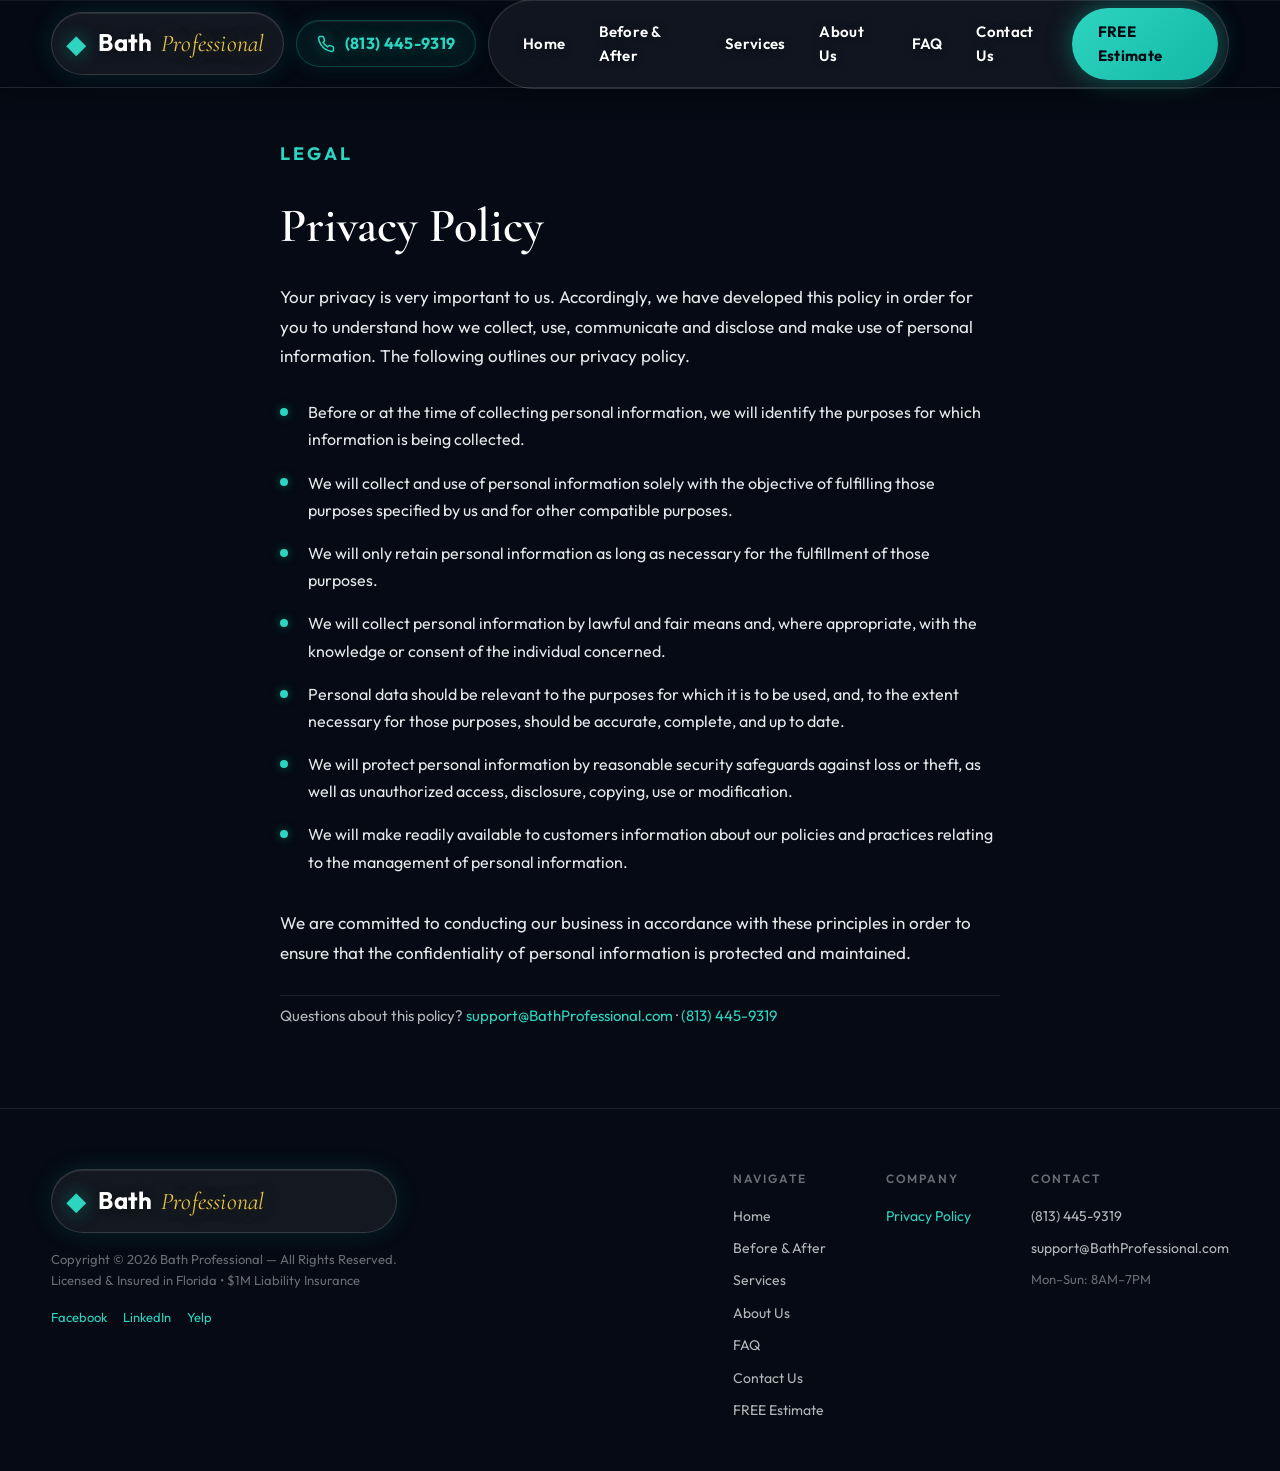
==== privacy-policy.html @ 2d491741 "Make header logo compact and mobile-friendly in top-left" ====
<!DOCTYPE html>
<html lang="en">
<head>
  <meta charset="UTF-8">
  <meta name="viewport" content="width=device-width, initial-scale=1.0, viewport-fit=cover">
  <meta name="description" content="Bath Professional privacy policy — how we collect, use, and protect your personal information for Tampa bathtub refinishing customers.">
  <meta name="robots" content="index, follow">
  <link rel="canonical" href="https://www.bathprofessional.com/privacy-policy.html">
  <title>Privacy Policy | Bath Professional — Tampa Bathtub Refinishing</title>
  <link rel="preconnect" href="https://fonts.googleapis.com">
  <link rel="preconnect" href="https://fonts.gstatic.com" crossorigin>
  <link href="https://fonts.googleapis.com/css2?family=Cormorant+Garamond:ital,wght@0,400;0,600;1,400&family=Outfit:wght@300;400;500;600;700;800&display=swap" rel="stylesheet">
  <link rel="stylesheet" href="css/styles.css">
</head>
<body>
  <!-- Mobile Menu Overlay -->
  <div class="mobile-menu" id="mobileMenu" aria-hidden="true">
    <div class="mobile-menu-bg"></div>
    <nav class="mobile-nav">
      <a href="index.html#hero" class="mobile-nav-link">Home</a>
      <a href="index.html#transformations" class="mobile-nav-link">Before &amp; After</a>
      <a href="index.html#services" class="mobile-nav-link">Services</a>
      <a href="index.html#about" class="mobile-nav-link">About Us</a>
      <a href="index.html#faq" class="mobile-nav-link">FAQ</a>
      <a href="index.html#contact" class="mobile-nav-link">Contact Us</a>
      <a href="index.html#contact" class="mobile-nav-link mobile-nav-cta">FREE Estimate</a>
    </nav>
  </div>

  <!-- Header -->
  <header class="header scrolled" id="header">
    <div class="header-inner">
      <a href="index.html" class="logo">
        <span class="logo-icon">◆</span>
        <span class="logo-text"><span class="logo-name">Bath</span><em>Professional</em></span>
      </a>
      <a href="tel:+18134459319" class="header-phone" aria-label="Call Bath Professional at (813) 445-9319">
        <svg width="18" height="18" viewBox="0 0 24 24" fill="none" stroke="currentColor" stroke-width="2" aria-hidden="true"><path d="M22 16.92v3a2 2 0 01-2.18 2 19.79 19.79 0 01-8.63-3.07 19.5 19.5 0 01-6-6 19.79 19.79 0 01-3.07-8.67A2 2 0 014.11 2h3a2 2 0 012 1.72c.127.96.361 1.903.7 2.81a2 2 0 01-.45 2.11L8.09 9.91a16 16 0 006 6l1.27-1.27a2 2 0 012.11-.45c.907.339 1.85.573 2.81.7A2 2 0 0122 16.92z"/></svg>
        <span>(813) 445-9319</span>
      </a>
      <nav class="nav-desktop">
        <a href="index.html#hero">Home</a>
        <a href="index.html#transformations">Before &amp; After</a>
        <a href="index.html#services">Services</a>
        <a href="index.html#about">About Us</a>
        <a href="index.html#faq">FAQ</a>
        <a href="index.html#contact">Contact Us</a>
        <a href="index.html#contact" class="nav-cta">FREE Estimate</a>
      </nav>
      <button class="menu-toggle" id="menuToggle" aria-label="Open menu">
        <span></span><span></span><span></span>
      </button>
    </div>
  </header>

  <main class="legal-page">
    <div class="container legal-content">
      <span class="section-tag">Legal</span>
      <h1 class="legal-title">Privacy Policy</h1>
      <p class="legal-intro">Your privacy is very important to us. Accordingly, we have developed this policy in order for you to understand how we collect, use, communicate and disclose and make use of personal information. The following outlines our privacy policy.</p>
      <ul class="legal-list">
        <li>Before or at the time of collecting personal information, we will identify the purposes for which information is being collected.</li>
        <li>We will collect and use of personal information solely with the objective of fulfilling those purposes specified by us and for other compatible purposes.</li>
        <li>We will only retain personal information as long as necessary for the fulfillment of those purposes.</li>
        <li>We will collect personal information by lawful and fair means and, where appropriate, with the knowledge or consent of the individual concerned.</li>
        <li>Personal data should be relevant to the purposes for which it is to be used, and, to the extent necessary for those purposes, should be accurate, complete, and up to date.</li>
        <li>We will protect personal information by reasonable security safeguards against loss or theft, as well as unauthorized access, disclosure, copying, use or modification.</li>
        <li>We will make readily available to customers information about our policies and practices relating to the management of personal information.</li>
      </ul>
      <p class="legal-outro">We are committed to conducting our business in accordance with these principles in order to ensure that the confidentiality of personal information is protected and maintained.</p>
      <p class="legal-contact">Questions about this policy? <a href="mailto:support@BathProfessional.com">support@BathProfessional.com</a> · <a href="tel:+18134459319">(813) 445-9319</a></p>
    </div>
  </main>

  <footer class="footer">
    <div class="container footer-inner">
      <div class="footer-brand">
        <a href="index.html" class="logo">
          <span class="logo-icon">◆</span>
          <span class="logo-text"><span class="logo-name">Bath</span><em>Professional</em></span>
        </a>
        <p>Copyright © 2026 Bath Professional — All Rights Reserved.<br>Licensed &amp; Insured in Florida • $1M Liability Insurance</p>
        <div class="footer-social">
          <a href="https://www.facebook.com/bathprofessional" target="_blank" rel="noopener">Facebook</a>
          <a href="https://www.linkedin.com/company/bath-professional" target="_blank" rel="noopener">LinkedIn</a>
          <a href="https://www.yelp.com/biz/bath-professional-orlando" target="_blank" rel="noopener">Yelp</a>
        </div>
      </div>
      <div class="footer-links">
        <div class="footer-col">
          <h4>Navigate</h4>
          <a href="index.html#hero">Home</a>
          <a href="index.html#transformations">Before &amp; After</a>
          <a href="index.html#services">Services</a>
          <a href="index.html#about">About Us</a>
          <a href="index.html#faq">FAQ</a>
          <a href="index.html#contact">Contact Us</a>
          <a href="index.html#contact">FREE Estimate</a>
        </div>
        <div class="footer-col">
          <h4>Company</h4>
          <a href="privacy-policy.html" aria-current="page">Privacy Policy</a>
        </div>
        <div class="footer-col">
          <h4>Contact</h4>
          <a href="tel:+18134459319">(813) 445-9319</a>
          <a href="mailto:support@BathProfessional.com">support@BathProfessional.com</a>
          <span class="footer-hours">Mon–Sun: 8AM–7PM</span>
        </div>
      </div>
    </div>
  </footer>

  <script>
    (function () {
      const menuToggle = document.getElementById('menuToggle');
      const mobileMenu = document.getElementById('mobileMenu');
      const header = document.getElementById('header');

      menuToggle?.addEventListener('click', () => {
        const open = mobileMenu.classList.toggle('open');
        menuToggle.classList.toggle('active', open);
        document.body.classList.toggle('menu-open', open);
        mobileMenu.setAttribute('aria-hidden', String(!open));
      });

      document.querySelectorAll('.mobile-nav-link').forEach((link) => {
        link.addEventListener('click', () => {
          mobileMenu.classList.remove('open');
          menuToggle.classList.remove('active');
          document.body.classList.remove('menu-open');
        });
      });

      window.addEventListener('scroll', () => {
        header.classList.toggle('scrolled', window.scrollY > 80);
      }, { passive: true });
    })();
  </script>
  <!-- Start of LiveChat (www.livechat.com) code -->
  <script>
    window.__lc = window.__lc || {};
    window.__lc.license = 19828424;
    window.__lc.integration_name = "manual_onboarding";
    window.__lc.product_name = "livechat";
    ;(function(n,t,c){function i(n){return e._h?e._h.apply(null,n):e._q.push(n)}var e={_q:[],_h:null,_v:"2.0",on:function(){i(["on",c.call(arguments)])},once:function(){i(["once",c.call(arguments)])},off:function(){i(["off",c.call(arguments)])},get:function(){if(!e._h)throw new Error("[LiveChatWidget] You can't use getters before load.");return i(["get",c.call(arguments)])},call:function(){i(["call",c.call(arguments)])},init:function(){var n=t.createElement("script");n.async=!0,n.type="text/javascript",n.src="https://cdn.livechatinc.com/tracking.js",t.head.appendChild(n)}};!n.__lc.asyncInit&&e.init(),n.LiveChatWidget=n.LiveChatWidget||e}(window,document,[].slice))
  </script>
  <noscript><a href="https://www.livechat.com/chat-with/19828424/" rel="nofollow">Chat with us</a>, powered by <a href="https://www.livechat.com/?welcome" rel="noopener nofollow" target="_blank">LiveChat</a></noscript>
  <!-- End of LiveChat code -->
</body>
</html>
---- css/styles.css ----
/* ============================================
   BATH PROFESSIONAL — Premium Design System
   ============================================ */

:root {
  --navy-950: #050a14;
  --navy-900: #0a1628;
  --navy-800: #0f1f35;
  --navy-700: #152a45;
  --navy-600: #1e3a5f;
  --white: #ffffff;
  --white-90: rgba(255, 255, 255, 0.9);
  --white-70: rgba(255, 255, 255, 0.7);
  --white-40: rgba(255, 255, 255, 0.4);
  --white-10: rgba(255, 255, 255, 0.1);
  --teal: #14b8a6;
  --teal-bright: #2dd4bf;
  --teal-glow: rgba(20, 184, 166, 0.5);
  --gold: #c9a227;
  --gold-light: #e8c547;
  --gold-glow: rgba(201, 162, 39, 0.4);
  --copper: #b87333;
  --serif: 'Cormorant Garamond', Georgia, serif;
  --sans: 'Outfit', system-ui, sans-serif;
  --ease-out-expo: cubic-bezier(0.16, 1, 0.3, 1);
  --header-h: 88px;
}

*, *::before, *::after { box-sizing: border-box; margin: 0; padding: 0; }

html {
  scroll-behavior: smooth;
  -webkit-font-smoothing: antialiased;
  overflow-x: hidden;
}

html.lenis, html.lenis body { height: auto; }
.lenis.lenis-smooth { scroll-behavior: auto !important; }
.lenis.lenis-smooth [data-lenis-prevent] { overscroll-behavior: contain; }
.lenis.lenis-stopped { overflow: hidden; }

body {
  font-family: var(--sans);
  background: var(--navy-950);
  color: var(--white);
  line-height: 1.6;
  overflow-x: hidden;
  -webkit-text-size-adjust: 100%;
  overflow-x: hidden;
  cursor: default;
}

body.menu-open { overflow: hidden; }

img, video { max-width: 100%; display: block; }
a { color: inherit; text-decoration: none; }
button { font-family: inherit; cursor: default; border: none; background: none; }
select { font-family: inherit; cursor: default; }

.container {
  width: min(1280px, 92vw);
  margin: 0 auto;
}

.section {
  position: relative;
  min-height: 100vh;
  padding: 120px 0 80px;
}

.section-header {
  text-align: center;
  margin-bottom: 64px;
}

.section-tag {
  display: inline-block;
  font-size: clamp(0.9375rem, 1.6vw, 1.125rem);
  font-weight: 700;
  letter-spacing: 0.18em;
  text-transform: uppercase;
  color: var(--teal-bright);
  margin-bottom: 18px;
}

.section-title {
  font-family: var(--serif);
  font-size: clamp(2.25rem, 5vw, 3.75rem);
  font-weight: 600;
  line-height: 1.15;
  margin-bottom: 16px;
}

.section-desc {
  font-size: 1.125rem;
  color: var(--white-70);
  max-width: 560px;
  margin: 0 auto;
}

.text-gradient {
  background: linear-gradient(135deg, var(--teal-bright), var(--gold-light));
  -webkit-background-clip: text;
  -webkit-text-fill-color: transparent;
  background-clip: text;
}

.text-teal { color: var(--teal-bright); }
.text-gold { color: var(--gold-light); }

.rank-one {
  font-family: var(--sans);
  font-weight: 700;
  font-variant-numeric: lining-nums tabular-nums;
  font-feature-settings: "lnum" 1, "tnum" 1;
  color: var(--teal-bright);
  letter-spacing: -0.04em;
}

.rank-digit {
  display: inline-block;
  font-size: 1.08em;
  line-height: 0.9;
}

/* Custom Cursor */
.cursor {
  position: fixed;
  top: 0; left: 0;
  pointer-events: none;
  z-index: 9998;
}

@keyframes tubBob {
  0%, 100% { transform: translate(-50%, -50%) rotate(-6deg) translateY(0); }
  50% { transform: translate(-50%, -50%) rotate(-6deg) translateY(-4px); }
}

.cursor-tub {
  position: absolute;
  transform: translate(-50%, -50%) rotate(-6deg);
  transition: transform 0.35s var(--ease-out-expo), filter 0.35s;
  filter: drop-shadow(0 2px 10px rgba(20, 184, 166, 0.45));
  animation: tubBob 2.5s ease-in-out infinite;
  line-height: 1;
}

.cursor-emoji {
  display: block;
  font-size: 2rem;
  user-select: none;
  pointer-events: none;
}

.cursor-tub-glow {
  position: absolute;
  inset: -10px;
  border-radius: 50%;
  background: radial-gradient(circle, var(--teal-glow) 0%, transparent 70%);
  opacity: 0;
  transition: opacity 0.35s;
  z-index: -1;
}

.cursor.hover .cursor-tub {
  transform: translate(-50%, -50%) rotate(0deg) scale(1.35);
  filter: drop-shadow(0 0 18px var(--teal-glow)) drop-shadow(0 0 10px var(--gold-glow));
  animation: none;
}

.cursor.hover .cursor-emoji {
  filter: saturate(1.3) brightness(1.1);
}

.cursor.hover .cursor-tub-glow {
  opacity: 1;
}

@media (max-width: 768px) {
  body, button, select { cursor: auto; }
  .cursor { display: none; }
}

/* Header */
.header {
  position: fixed;
  top: 0; left: 0; right: 0;
  z-index: 1000;
  height: var(--header-h);
  background: rgba(5, 10, 20, 0.72);
  backdrop-filter: blur(16px);
  -webkit-backdrop-filter: blur(16px);
  border-bottom: 1px solid rgba(255, 255, 255, 0.12);
  box-shadow:
    0 4px 24px rgba(0, 0, 0, 0.35),
    inset 0 1px 0 rgba(255, 255, 255, 0.06);
  transition: background 0.4s, backdrop-filter 0.4s, box-shadow 0.4s, border-color 0.4s;
}

.header.scrolled {
  background: rgba(5, 10, 20, 0.94);
  backdrop-filter: blur(24px);
  -webkit-backdrop-filter: blur(24px);
  border-bottom-color: rgba(20, 184, 166, 0.25);
  box-shadow:
    0 8px 40px rgba(0, 0, 0, 0.45),
    0 0 0 1px rgba(20, 184, 166, 0.08),
    inset 0 1px 0 rgba(255, 255, 255, 0.08);
}

.header-inner {
  display: flex;
  align-items: center;
  justify-content: space-between;
  gap: 12px;
  height: 100%;
  width: min(1280px, 92vw);
  margin: 0 auto;
}

.logo {
  display: flex;
  align-items: center;
  gap: 12px;
  padding: 10px 18px 10px 14px;
  font-weight: 700;
  font-size: 1.5rem;
  letter-spacing: 0.01em;
  color: var(--white);
  background: rgba(255, 255, 255, 0.06);
  border: 1px solid rgba(255, 255, 255, 0.14);
  border-radius: 100px;
  box-shadow:
    0 0 24px rgba(20, 184, 166, 0.15),
    inset 0 1px 0 rgba(255, 255, 255, 0.1);
  text-shadow: 0 1px 12px rgba(0, 0, 0, 0.4);
  transition: background 0.3s, border-color 0.3s, box-shadow 0.3s, transform 0.3s;
}

.logo:hover {
  background: rgba(255, 255, 255, 0.1);
  border-color: rgba(20, 184, 166, 0.4);
  box-shadow: 0 0 32px rgba(20, 184, 166, 0.3);
  transform: translateY(-1px);
}

.logo-icon {
  color: var(--teal-bright);
  font-size: 1.625rem;
  flex-shrink: 0;
  filter: drop-shadow(0 0 8px var(--teal-glow));
}

.logo-text {
  display: inline-flex;
  align-items: baseline;
  gap: 0.35em;
  line-height: 1.1;
  min-width: 0;
}

.logo-name {
  font-weight: 700;
}

.logo em {
  font-family: var(--serif);
  font-style: italic;
  font-weight: 400;
  color: var(--gold-light);
  text-shadow: 0 0 20px rgba(201, 162, 39, 0.35);
}

.header-phone {
  display: inline-flex;
  align-items: center;
  gap: 10px;
  padding: 10px 20px;
  font-size: 1rem;
  font-weight: 700;
  letter-spacing: 0.02em;
  color: var(--teal-bright);
  background: rgba(20, 184, 166, 0.08);
  border: 1px solid rgba(20, 184, 166, 0.28);
  border-radius: 100px;
  box-shadow:
    0 0 20px rgba(20, 184, 166, 0.12),
    inset 0 1px 0 rgba(255, 255, 255, 0.06);
  text-shadow: 0 0 16px rgba(20, 184, 166, 0.35);
  transition: color 0.3s, background 0.3s, border-color 0.3s, box-shadow 0.3s, transform 0.3s;
  flex-shrink: 0;
  white-space: nowrap;
}

.header-phone svg {
  flex-shrink: 0;
  filter: drop-shadow(0 0 6px var(--teal-glow));
}

.header-phone:hover {
  color: var(--white);
  background: rgba(20, 184, 166, 0.18);
  border-color: rgba(45, 212, 191, 0.5);
  box-shadow: 0 0 28px rgba(20, 184, 166, 0.28);
  transform: translateY(-1px);
}

.nav-desktop {
  display: flex;
  align-items: center;
  gap: 6px;
  padding: 8px 10px 8px 20px;
  background: rgba(255, 255, 255, 0.05);
  border: 1px solid rgba(255, 255, 255, 0.12);
  border-radius: 100px;
  box-shadow:
    0 4px 20px rgba(0, 0, 0, 0.2),
    inset 0 1px 0 rgba(255, 255, 255, 0.06);
}

.nav-desktop a {
  font-size: 0.9375rem;
  font-weight: 600;
  letter-spacing: 0.02em;
  color: var(--white);
  padding: 10px 14px;
  border-radius: 100px;
  transition: color 0.3s, background 0.3s, text-shadow 0.3s;
  position: relative;
  text-shadow: 0 1px 8px rgba(0, 0, 0, 0.35);
}

.nav-desktop a::after {
  content: '';
  position: absolute;
  bottom: 6px; left: 50%;
  width: 0; height: 2px;
  background: linear-gradient(90deg, var(--teal-bright), var(--gold-light));
  border-radius: 2px;
  transform: translateX(-50%);
  transition: width 0.3s var(--ease-out-expo);
}

.nav-desktop a:hover {
  color: var(--teal-bright);
  background: rgba(20, 184, 166, 0.12);
  text-shadow: 0 0 16px rgba(20, 184, 166, 0.4);
}

.nav-desktop a:hover::after { width: calc(100% - 28px); }

.nav-cta {
  padding: 12px 26px !important;
  margin-left: 6px;
  background: linear-gradient(135deg, var(--teal-bright), var(--teal)) !important;
  border-radius: 100px;
  color: var(--navy-950) !important;
  font-weight: 700 !important;
  letter-spacing: 0.03em;
  box-shadow: 0 0 24px var(--teal-glow), 0 4px 16px rgba(0, 0, 0, 0.25);
  transition: transform 0.3s, box-shadow 0.3s, background 0.3s !important;
  text-shadow: none !important;
}

.nav-cta::after { display: none !important; }

.nav-cta:hover {
  color: var(--navy-950) !important;
  background: linear-gradient(135deg, #5eead4, var(--teal-bright)) !important;
  transform: translateY(-2px);
  box-shadow: 0 0 40px var(--teal-glow), 0 6px 20px rgba(0, 0, 0, 0.3);
}

.menu-toggle {
  display: none;
  flex-direction: column;
  gap: 6px;
  padding: 12px 14px;
  background: rgba(255, 255, 255, 0.08);
  border: 1px solid rgba(255, 255, 255, 0.15);
  border-radius: 12px;
  box-shadow: 0 4px 16px rgba(0, 0, 0, 0.25);
}

.menu-toggle span {
  display: block;
  width: 26px; height: 2.5px;
  background: var(--white);
  border-radius: 2px;
  box-shadow: 0 0 6px rgba(255, 255, 255, 0.3);
  transition: transform 0.3s, opacity 0.3s;
}

.menu-toggle.active span:nth-child(1) { transform: translateY(8px) rotate(45deg); }
.menu-toggle.active span:nth-child(2) { opacity: 0; }
.menu-toggle.active span:nth-child(3) { transform: translateY(-8px) rotate(-45deg); }

@media (max-width: 1180px) {
  .nav-desktop a {
    font-size: 0.8125rem;
    padding: 8px 10px;
  }

  .nav-desktop {
    gap: 2px;
    padding: 6px 8px 6px 14px;
  }

  .nav-cta {
    padding: 10px 18px !important;
    font-size: 0.8125rem !important;
  }

  .logo {
    font-size: 1.25rem;
    padding: 8px 14px 8px 12px;
  }

  .header-phone {
    font-size: 0.875rem;
    padding: 8px 16px;
    gap: 8px;
  }
}

@media (max-width: 1024px) {
  .nav-desktop { display: none; }
  .menu-toggle { display: flex; }
}

@media (max-width: 640px) {
  .header-phone span {
    display: none;
  }

  .header-phone {
    padding: 8px 10px;
    gap: 0;
  }
}

@media (max-width: 520px) {
  .header-inner {
    width: 100%;
    padding: 0 10px 0 12px;
    gap: 8px;
  }

  .header .logo {
    font-size: 1rem;
    padding: 5px 8px 5px 6px;
    gap: 6px;
    border-radius: 10px;
    flex-shrink: 1;
    min-width: 0;
    max-width: 9.5rem;
    box-shadow:
      0 0 12px rgba(20, 184, 166, 0.1),
      inset 0 1px 0 rgba(255, 255, 255, 0.08);
  }

  .header .logo-icon {
    font-size: 1rem;
  }

  .header .logo-text {
    flex-direction: column;
    align-items: flex-start;
    gap: 0;
    line-height: 0.95;
    white-space: normal;
  }

  .header .logo-name {
    font-size: 0.8125rem;
    letter-spacing: 0.02em;
  }

  .header .logo em {
    font-size: 0.6875rem;
    line-height: 1;
  }

  .menu-toggle {
    padding: 10px 11px;
    flex-shrink: 0;
  }
}

/* Mobile Menu */
.mobile-menu {
  position: fixed;
  inset: 0;
  z-index: 999;
  pointer-events: none;
  opacity: 0;
  transition: opacity 0.5s;
}

.mobile-menu.open {
  pointer-events: all;
  opacity: 1;
}

.mobile-menu-bg {
  position: absolute;
  inset: 0;
  background: var(--navy-950);
  transform: translateY(-100%);
  transition: transform 0.6s var(--ease-out-expo);
}

.mobile-menu.open .mobile-menu-bg { transform: translateY(0); }

.mobile-nav {
  position: relative;
  z-index: 1;
  display: flex;
  flex-direction: column;
  align-items: center;
  justify-content: center;
  height: 100%;
  gap: 24px;
}

.mobile-nav-link {
  font-family: var(--serif);
  font-size: 2rem;
  opacity: 0;
  transform: translateY(30px);
  transition: opacity 0.4s, transform 0.4s, color 0.3s;
}

.mobile-menu.open .mobile-nav-link {
  opacity: 1;
  transform: translateY(0);
}

.mobile-menu.open .mobile-nav-link:nth-child(1) { transition-delay: 0.1s; }
.mobile-menu.open .mobile-nav-link:nth-child(2) { transition-delay: 0.15s; }
.mobile-menu.open .mobile-nav-link:nth-child(3) { transition-delay: 0.2s; }
.mobile-menu.open .mobile-nav-link:nth-child(4) { transition-delay: 0.25s; }
.mobile-menu.open .mobile-nav-link:nth-child(5) { transition-delay: 0.3s; }
.mobile-menu.open .mobile-nav-link:nth-child(6) { transition-delay: 0.35s; }
.mobile-menu.open .mobile-nav-link:nth-child(7) { transition-delay: 0.4s; }
.mobile-menu.open .mobile-nav-link:nth-child(8) { transition-delay: 0.45s; }

.mobile-nav-link:hover { color: var(--teal-bright); }

.mobile-nav-cta {
  margin-top: 16px;
  padding: 16px 40px;
  background: linear-gradient(135deg, var(--teal), #0d9488);
  border-radius: 100px;
  font-family: var(--sans);
  font-size: 1rem !important;
  font-weight: 600;
}

/* Buttons */
.btn {
  display: inline-flex;
  align-items: center;
  justify-content: center;
  gap: 10px;
  padding: 16px 32px;
  font-size: 0.9375rem;
  font-weight: 600;
  border-radius: 100px;
  transition: transform 0.3s var(--ease-out-expo), box-shadow 0.3s;
}

.btn-primary {
  background: linear-gradient(135deg, var(--teal-bright), var(--teal));
  color: var(--navy-950);
  box-shadow: 0 0 30px var(--teal-glow);
}

.btn-secondary {
  background: transparent;
  color: var(--white);
  border: 2px solid var(--white-40);
}

.btn-secondary:hover {
  border-color: var(--teal);
  color: var(--teal-bright);
}

.btn-large { padding: 20px 40px; font-size: 1rem; width: 100%; }

.glow-btn:hover {
  transform: translateY(-3px) scale(1.02);
  box-shadow: 0 0 50px var(--teal-glow), 0 10px 40px rgba(0, 0, 0, 0.3);
}

/* HERO */
.hero {
  display: flex;
  align-items: center;
  justify-content: center;
  padding: 0;
  overflow: hidden;
}

.hero-fx {
  position: absolute;
  inset: 0;
  z-index: 1;
  pointer-events: none;
  overflow: hidden;
}

.hero-sparkle-field {
  position: absolute;
  inset: 0;
}

.hero-sparkle {
  position: absolute;
  width: var(--sz, 4px);
  height: var(--sz, 4px);
  transform: translate(-50%, -50%) rotate(45deg);
  animation: heroSparkleTwinkle var(--dur, 3s) ease-in-out infinite;
  animation-delay: var(--delay, 0s);
  opacity: 0;
}

.hero-sparkle::before,
.hero-sparkle::after {
  content: '';
  position: absolute;
  background: linear-gradient(var(--sparkle-color, #5eead4), transparent);
  border-radius: 2px;
}

.hero-sparkle::before {
  width: var(--sz, 4px);
  height: calc(var(--sz, 4px) * 2.5);
  left: 50%; top: 50%;
  transform: translate(-50%, -50%);
}

.hero-sparkle::after {
  width: calc(var(--sz, 4px) * 2.5);
  height: var(--sz, 4px);
  left: 50%; top: 50%;
  transform: translate(-50%, -50%);
}

.hero-sparkle.gold { --sparkle-color: #fbbf24; }
.hero-sparkle.teal { --sparkle-color: #2dd4bf; }
.hero-sparkle.white { --sparkle-color: #ffffff; }

@keyframes heroSparkleTwinkle {
  0%, 100% { opacity: 0; transform: translate(-50%, -50%) rotate(45deg) scale(0.4); }
  45% { opacity: 1; transform: translate(-50%, -50%) rotate(45deg) scale(1); }
  55% { opacity: 0.85; transform: translate(-50%, -50%) rotate(45deg) scale(0.85); }
}

.hero-sparkle.diamond {
  transform: translate(-50%, -50%) rotate(0deg);
  clip-path: polygon(50% 0%, 100% 50%, 50% 100%, 0% 50%);
  background: var(--sparkle-color, #5eead4);
  box-shadow: 0 0 8px var(--sparkle-color, #5eead4);
}

.hero-sparkle.diamond::before,
.hero-sparkle.diamond::after { display: none; }

.hero-mouse-sparkles {
  position: absolute;
  inset: 0;
  overflow: hidden;
}

.hero-mouse-sparkle {
  position: absolute;
  width: var(--sz, 5px);
  height: var(--sz, 5px);
  transform: translate(-50%, -50%);
  pointer-events: none;
  animation: heroMouseSparkle 0.9s ease-out forwards;
}

.hero-mouse-sparkle::before,
.hero-mouse-sparkle::after {
  content: '';
  position: absolute;
  left: 50%;
  top: 50%;
  background: linear-gradient(var(--sparkle-color, #5eead4), transparent);
  border-radius: 1px;
}

.hero-mouse-sparkle::before {
  width: var(--sz, 5px);
  height: calc(var(--sz, 5px) * 2);
  transform: translate(-50%, -50%);
}

.hero-mouse-sparkle::after {
  width: calc(var(--sz, 5px) * 2);
  height: var(--sz, 5px);
  transform: translate(-50%, -50%);
}

@keyframes heroMouseSparkle {
  0% { opacity: 1; transform: translate(-50%, -50%) scale(0.3) rotate(0deg); }
  100% { opacity: 0; transform: translate(-50%, -50%) scale(1.2) rotate(90deg); }
}

.particle-canvas {
  position: absolute;
  inset: 0;
  z-index: 2;
  pointer-events: none;
}

@media (prefers-reduced-motion: reduce) {
  .hero-sparkle,
  .hero-mouse-sparkle,
  .hero-bg {
    animation: none !important;
  }
}

.hero-video-wrap {
  position: absolute;
  inset: 0;
  z-index: 0;
}

.hero-bg {
  width: 100%;
  height: 100%;
  object-fit: cover;
  object-position: center 42%;
  animation: heroKenBurns 20s ease-in-out infinite alternate;
  will-change: transform;
  filter: contrast(1.08) saturate(1.12) brightness(1.04);
}

@keyframes heroKenBurns {
  0% { transform: scale(1) translateY(0); }
  100% { transform: scale(1.08) translateY(-1%); }
}

.hero-overlay {
  position: absolute;
  inset: 0;
  background:
    linear-gradient(180deg, rgba(5, 10, 20, 0.35) 0%, rgba(5, 10, 20, 0.15) 45%, rgba(5, 10, 20, 0.65) 100%),
    linear-gradient(135deg, rgba(20, 184, 166, 0.22) 0%, transparent 50%),
    linear-gradient(225deg, rgba(201, 162, 39, 0.12) 0%, transparent 50%),
    radial-gradient(ellipse at 25% 45%, rgba(45, 212, 191, 0.28) 0%, transparent 55%),
    radial-gradient(ellipse at 88% 30%, rgba(232, 197, 71, 0.18) 0%, transparent 50%),
    radial-gradient(ellipse at 50% 85%, rgba(13, 148, 136, 0.1) 0%, transparent 55%);
}

.hero-content {
  position: relative;
  z-index: 5;
  text-align: center;
  width: min(960px, 94vw);
  padding-top: var(--header-h);
}

.hero-badge {
  display: inline-block;
  padding: 8px 20px;
  background: var(--white-10);
  border: 1px solid var(--white-10);
  border-radius: 100px;
  font-size: 0.8125rem;
  font-weight: 500;
  letter-spacing: 0.05em;
  margin-bottom: 32px;
  backdrop-filter: blur(10px);
}

.hero-badge-prominent {
  display: inline-flex;
  align-items: center;
  gap: 14px;
  padding: 14px 28px;
  margin-top: 36px;
  margin-bottom: 36px;
  background: linear-gradient(135deg, rgba(20, 184, 166, 0.2), rgba(212, 175, 55, 0.15));
  border: 2px solid transparent;
  border-radius: 100px;
  background-clip: padding-box;
  box-shadow:
    0 0 0 1px rgba(20, 184, 166, 0.5),
    0 0 32px rgba(20, 184, 166, 0.35),
    0 0 60px rgba(212, 175, 55, 0.15),
    inset 0 1px 0 rgba(255, 255, 255, 0.15);
  backdrop-filter: blur(16px);
  animation: badgePulse 3s ease-in-out infinite;
}

.hero-badge-icon {
  font-size: 1.5rem;
  line-height: 1;
  filter: drop-shadow(0 0 8px rgba(20, 184, 166, 0.6));
}

.hero-badge-text {
  display: flex;
  align-items: center;
  text-align: left;
}

.hero-badge-text strong {
  font-size: 1rem;
  font-weight: 800;
  letter-spacing: 0.04em;
  text-transform: uppercase;
  color: var(--white);
  text-shadow: 0 0 20px rgba(20, 184, 166, 0.5);
}

.hero-badge-sub {
  font-size: 0.875rem;
  font-weight: 600;
  color: var(--gold-light);
  letter-spacing: 0.08em;
  text-transform: uppercase;
}

@keyframes badgePulse {
  0%, 100% { box-shadow: 0 0 0 1px rgba(20, 184, 166, 0.5), 0 0 32px rgba(20, 184, 166, 0.35), 0 0 60px rgba(212, 175, 55, 0.15), inset 0 1px 0 rgba(255, 255, 255, 0.15); }
  50% { box-shadow: 0 0 0 1px rgba(20, 184, 166, 0.8), 0 0 48px rgba(20, 184, 166, 0.5), 0 0 80px rgba(212, 175, 55, 0.25), inset 0 1px 0 rgba(255, 255, 255, 0.2); }
}

.hero-title {
  display: flex;
  flex-direction: column;
  align-items: center;
  gap: 8px;
  margin-bottom: 28px;
  perspective: 1000px;
  opacity: 1;
  visibility: visible;
}

.hero-title-line {
  display: block;
  line-height: 1;
}

.hero-title-brand {
  position: relative;
  font-family: var(--serif);
  font-size: clamp(3rem, 8vw, 5.5rem);
  font-weight: 600;
  font-style: italic;
  letter-spacing: -0.02em;
}

.hero-title-text {
  position: relative;
  z-index: 2;
  display: inline-block;
  color: #ffffff;
  background: linear-gradient(
    120deg,
    #ffffff 0%,
    var(--teal-bright) 30%,
    var(--gold-light) 55%,
    #ffffff 100%
  );
  background-size: 200% auto;
  -webkit-background-clip: text;
  background-clip: text;
  -webkit-text-fill-color: transparent;
  animation: heroTitleShine 4s linear infinite;
  text-shadow: 0 0 40px rgba(45, 212, 191, 0.5), 0 0 80px rgba(201, 162, 39, 0.25);
}

@supports not ((-webkit-background-clip: text) or (background-clip: text)) {
  .hero-title-text {
    -webkit-text-fill-color: #ffffff;
    color: #ffffff;
  }
}

.hero-title-glow {
  position: absolute;
  inset: 0;
  z-index: 1;
  font-family: inherit;
  font-size: inherit;
  font-weight: inherit;
  font-style: inherit;
  letter-spacing: inherit;
  color: transparent;
  text-shadow:
    0 0 40px rgba(20, 184, 166, 0.6),
    0 0 80px rgba(201, 162, 39, 0.35),
    0 0 120px rgba(45, 212, 191, 0.25);
  animation: heroGlowPulse 3s ease-in-out infinite;
  pointer-events: none;
  user-select: none;
}

@keyframes heroTitleShine {
  0% { background-position: 0% center; }
  100% { background-position: 200% center; }
}

@keyframes heroGlowPulse {
  0%, 100% { opacity: 0.5; transform: scale(1); }
  50% { opacity: 1; transform: scale(1.02); }
}

.hero-title-divider {
  display: flex;
  align-items: center;
  justify-content: center;
  gap: 16px;
  width: min(320px, 70vw);
  margin: 4px 0 8px;
}

.hero-title-divider::before,
.hero-title-divider::after {
  content: '';
  flex: 1;
  height: 1px;
  background: linear-gradient(90deg, transparent, var(--teal-bright), var(--gold-light), transparent);
  animation: dividerPulse 3s ease-in-out infinite;
}

@keyframes dividerPulse {
  0%, 100% { opacity: 0.5; }
  50% { opacity: 1; }
}

.divider-gem {
  font-size: 0.625rem;
  color: var(--gold-light);
  text-shadow: 0 0 12px var(--teal-glow), 0 0 24px var(--gold-glow);
  animation: gemSpin 6s linear infinite;
}

@keyframes gemSpin {
  0%, 100% { transform: rotate(0deg) scale(1); color: var(--gold-light); }
  50% { transform: rotate(180deg) scale(1.3); color: var(--teal-bright); }
}

.hero-title-tagline {
  font-family: var(--sans);
  font-size: clamp(1rem, 2.8vw, 1.65rem);
  font-weight: 300;
  letter-spacing: 0.28em;
  text-transform: uppercase;
  color: #ffffff;
  text-shadow: 0 2px 24px rgba(0, 0, 0, 0.6);
  padding: 14px 28px;
  border-top: 1px solid rgba(45, 212, 191, 0.4);
  border-bottom: 1px solid rgba(201, 162, 39, 0.4);
  background: rgba(5, 10, 20, 0.45);
  backdrop-filter: blur(12px);
  border-radius: 4px;
}

.hero-title-tagline em {
  font-style: normal;
  font-weight: 700;
  letter-spacing: 0.35em;
}

.hero-accent-teal {
  color: var(--teal-bright);
  text-shadow: 0 0 20px var(--teal-glow), 0 0 40px rgba(20, 184, 166, 0.3);
}

.hero-accent-gold {
  color: var(--gold-light);
  text-shadow: 0 0 20px var(--gold-glow), 0 0 40px rgba(201, 162, 39, 0.3);
}

.hero-location {
  margin: 20px auto 28px;
  max-width: 720px;
  font-size: clamp(0.9375rem, 2vw, 1.125rem);
  font-weight: 600;
  letter-spacing: 0.04em;
  color: var(--white-90);
  text-align: center;
  line-height: 1.5;
  text-shadow: 0 2px 16px rgba(0, 0, 0, 0.45);
}

@media (max-width: 600px) {
  .hero-title-tagline {
    letter-spacing: 0.2em;
    font-size: 0.875rem;
    padding: 10px 16px;
  }
  .hero-title-tagline em { letter-spacing: 0.2em; }
}

.hero-sub {
  display: flex;
  justify-content: center;
  margin-bottom: 40px;
  width: 100%;
}

.hero-sub-strip {
  display: flex;
  flex-wrap: wrap;
  align-items: center;
  justify-content: center;
  gap: 10px 14px;
  padding: 18px 32px;
  background: linear-gradient(135deg, rgba(255, 255, 255, 0.1), rgba(20, 184, 166, 0.1));
  border: 1px solid rgba(255, 255, 255, 0.16);
  border-radius: 100px;
  backdrop-filter: blur(18px);
  box-shadow:
    0 8px 36px rgba(0, 0, 0, 0.28),
    0 0 40px rgba(20, 184, 166, 0.12),
    inset 0 1px 0 rgba(255, 255, 255, 0.12);
}

.hero-sub-item {
  font-size: clamp(0.9375rem, 1.8vw, 1.125rem);
  font-weight: 700;
  letter-spacing: 0.08em;
  text-transform: uppercase;
  color: var(--white);
  text-shadow: 0 1px 10px rgba(0, 0, 0, 0.35);
}

.hero-sub-dot {
  color: var(--teal-bright);
  font-size: 0.5rem;
  line-height: 1;
  filter: drop-shadow(0 0 6px var(--teal-glow));
}

.hero-sub-divider {
  width: 1px;
  height: 26px;
  background: linear-gradient(180deg, transparent, rgba(201, 162, 39, 0.65), transparent);
  margin: 0 6px;
  flex-shrink: 0;
}

.hero-sub-highlight {
  font-size: clamp(1rem, 2.1vw, 1.3125rem);
  font-weight: 600;
  letter-spacing: 0.02em;
  color: var(--gold-light);
  text-shadow: 0 0 18px rgba(201, 162, 39, 0.35);
}

.hero-sub-highlight strong {
  font-size: 1.2em;
  font-weight: 800;
  color: var(--teal-bright);
  text-shadow: 0 0 24px var(--teal-glow);
}

@media (max-width: 768px) {
  .hero-sub-strip {
    padding: 16px 22px;
    border-radius: 20px;
    gap: 8px 12px;
  }

  .hero-sub-divider {
    display: none;
  }

  .hero-sub-highlight {
    width: 100%;
    text-align: center;
    padding-top: 4px;
    border-top: 1px solid rgba(201, 162, 39, 0.35);
    margin-top: 2px;
  }
}

.hero-ctas {
  display: flex;
  flex-wrap: wrap;
  gap: 16px;
  justify-content: center;
  margin-bottom: 56px;
}

.google-trust-panel {
  display: flex;
  align-items: center;
  justify-content: center;
  max-width: 960px;
  margin: 0 auto;
  padding: 28px 36px;
  background: linear-gradient(135deg, rgba(255, 255, 255, 0.08), rgba(20, 184, 166, 0.06));
  border: 1px solid rgba(20, 184, 166, 0.25);
  border-radius: 20px;
  backdrop-filter: blur(24px);
  box-shadow: 0 8px 40px rgba(0, 0, 0, 0.25), inset 0 1px 0 rgba(255, 255, 255, 0.08);
}

.google-trust-brand {
  display: flex;
  align-items: center;
  gap: 16px;
  flex-shrink: 0;
  padding-right: 8px;
  border-right: 1px solid rgba(20, 184, 166, 0.3);
  margin-right: 4px;
}

.google-trust-logo {
  width: 56px;
  height: 56px;
  flex-shrink: 0;
  transform: scale(1.35);
  transform-origin: center center;
  filter: drop-shadow(0 2px 8px rgba(0, 0, 0, 0.25));
}

.google-trust-rating {
  display: flex;
  flex-direction: column;
  gap: 2px;
}

.google-trust-score {
  font-size: 2.5rem;
  font-weight: 800;
  line-height: 1;
  color: var(--white);
  letter-spacing: -0.02em;
}

.google-trust-stars {
  color: var(--gold-light);
  font-size: 1.125rem;
  letter-spacing: 3px;
  line-height: 1.2;
}

.google-trust-count {
  font-size: 0.8125rem;
  color: var(--white-70);
  margin-top: 4px;
}

.google-trust-count strong {
  color: var(--teal-bright);
  font-size: 0.9375rem;
}

.google-trust-divider {
  display: none;
}

.google-trust-highlights {
  display: grid;
  grid-template-columns: 1fr 1fr;
  gap: 10px 24px;
}

.google-trust-highlight {
  display: flex;
  align-items: center;
  gap: 8px;
  font-size: 0.8125rem;
  font-weight: 500;
  color: var(--white-90);
}

.highlight-icon {
  color: var(--gold-light);
  font-size: 0.625rem;
  flex-shrink: 0;
}

.google-trust-actions {
  display: flex;
  flex-wrap: wrap;
  align-items: center;
  justify-content: center;
  gap: 12px;
  width: 100%;
  text-align: center;
}

.google-highest-badge {
  display: inline-flex;
  align-items: center;
  gap: 10px;
  padding: 10px 18px;
  background: linear-gradient(135deg, rgba(212, 175, 55, 0.35), rgba(20, 184, 166, 0.25));
  border: 2px solid rgba(212, 175, 55, 0.7);
  border-radius: 14px;
  text-decoration: none;
  box-shadow:
    0 0 24px rgba(212, 175, 55, 0.4),
    0 0 48px rgba(20, 184, 166, 0.2),
    inset 0 1px 0 rgba(255, 255, 255, 0.2);
  transition: transform 0.3s, box-shadow 0.3s, border-color 0.3s;
  animation: highestGlow 2.5s ease-in-out infinite;
}

.google-highest-badge:hover {
  transform: scale(1.04);
  border-color: var(--gold-light);
  box-shadow:
    0 0 36px rgba(212, 175, 55, 0.6),
    0 0 64px rgba(20, 184, 166, 0.35),
    inset 0 1px 0 rgba(255, 255, 255, 0.3);
}

.google-highest-crown {
  font-size: 2.25rem;
  line-height: 1;
  flex-shrink: 0;
  filter: drop-shadow(0 0 10px rgba(212, 175, 55, 0.85));
}

.google-highest-content {
  display: flex;
  flex-direction: column;
  align-items: flex-start;
  gap: 0;
  line-height: 1.15;
}

.google-highest-label {
  font-size: 0.75rem;
  font-weight: 800;
  letter-spacing: 0.12em;
  text-transform: uppercase;
  color: var(--gold-light);
  text-shadow: 0 0 12px rgba(212, 175, 55, 0.5);
}

.google-highest-sub {
  font-size: 0.6875rem;
  font-weight: 700;
  letter-spacing: 0.06em;
  text-transform: uppercase;
  color: var(--white);
}

.google-highest-stars {
  font-size: 0.625rem;
  color: var(--gold-light);
  letter-spacing: 1px;
  margin-top: 2px;
}

@keyframes highestGlow {
  0%, 100% {
    box-shadow: 0 0 24px rgba(212, 175, 55, 0.4), 0 0 48px rgba(20, 184, 166, 0.2), inset 0 1px 0 rgba(255, 255, 255, 0.2);
  }
  50% {
    box-shadow: 0 0 40px rgba(212, 175, 55, 0.65), 0 0 72px rgba(20, 184, 166, 0.35), inset 0 1px 0 rgba(255, 255, 255, 0.25);
  }
}

.btn-sm {
  padding: 10px 20px;
  font-size: 0.8125rem;
}

@media (max-width: 768px) {
  .google-trust-panel {
    padding: 24px;
    text-align: center;
  }

  .google-trust-brand {
    width: 100%;
    justify-content: center;
    padding-right: 0;
    margin-right: 0;
    border-right: none;
    padding-bottom: 12px;
    border-bottom: 1px solid rgba(20, 184, 166, 0.3);
  }

  .google-trust-rating {
    align-items: center;
  }

  .google-trust-actions {
    justify-content: center;
  }

  .google-highest-badge {
    justify-content: center;
  }
}

.scroll-indicator {
  position: absolute;
  bottom: 40px;
  left: 50%;
  transform: translateX(-50%);
  z-index: 3;
  display: flex;
  flex-direction: column;
  align-items: center;
  gap: 12px;
  font-size: 0.6875rem;
  letter-spacing: 0.2em;
  text-transform: uppercase;
  color: var(--white-40);
}

.scroll-line {
  width: 1px;
  height: 48px;
  background: linear-gradient(180deg, var(--teal), transparent);
  animation: scrollPulse 2s ease-in-out infinite;
}

@keyframes scrollPulse {
  0%, 100% { opacity: 0.3; transform: scaleY(0.6); }
  50% { opacity: 1; transform: scaleY(1); }
}

.reveal-up {
  opacity: 0;
  transform: translateY(40px);
}

/* BEFORE / AFTER SLIDER */
.transformations {
  background: var(--navy-900);
}

.ba-slider-nav {
  display: flex;
  flex-wrap: wrap;
  gap: 8px;
  justify-content: center;
  margin-bottom: 32px;
}

.ba-nav-btn {
  padding: 10px 20px;
  font-size: 0.8125rem;
  font-weight: 500;
  color: var(--white-70);
  border: 1px solid var(--white-10);
  border-radius: 100px;
  transition: all 0.3s;
}

.ba-nav-btn:hover,
.ba-nav-btn.active {
  color: var(--navy-950);
  background: var(--teal-bright);
  border-color: var(--teal-bright);
  box-shadow: 0 0 20px var(--teal-glow);
}

.ba-slider-container {
  position: relative;
  border-radius: 24px;
  overflow: hidden;
  box-shadow: 0 25px 80px rgba(0, 0, 0, 0.5);
}

.ba-slide {
  display: none;
}

.ba-slide.active { display: block; }

.ba-comparison {
  --ba-split: 50%;
  position: relative;
  aspect-ratio: 16/9;
  overflow: hidden;
  cursor: ew-resize;
  touch-action: none;
  -webkit-user-select: none;
  user-select: none;
}

.ba-after,
.ba-before {
  position: absolute;
  inset: 0;
  width: 100%;
  height: 100%;
  object-fit: fill;
  object-position: center center;
  display: block;
  pointer-events: none;
  user-select: none;
}

.ba-after { z-index: 1; }

.ba-before {
  z-index: 2;
  clip-path: inset(0 calc(100% - var(--ba-split)) 0 0);
}

.ba-handle {
  position: absolute;
  top: 0; bottom: 0;
  left: 50%;
  width: 4px;
  transform: translateX(-50%);
  z-index: 3;
  cursor: ew-resize;
}

.ba-handle-line {
  position: absolute;
  inset: 0;
  background: var(--white);
  box-shadow: 0 0 20px rgba(255, 255, 255, 0.5);
}

.ba-handle-circle {
  position: absolute;
  top: 50%; left: 50%;
  transform: translate(-50%, -50%);
  width: 48px; height: 48px;
  background: var(--white);
  border-radius: 50%;
  display: flex;
  align-items: center;
  justify-content: center;
  color: var(--navy-900);
  box-shadow: 0 4px 20px rgba(0, 0, 0, 0.3);
}

.ba-label {
  position: absolute;
  top: 20px;
  z-index: 4;
  padding: 8px 16px;
  background: rgba(0, 0, 0, 0.6);
  backdrop-filter: blur(10px);
  border-radius: 8px;
  font-size: 0.75rem;
  font-weight: 600;
  letter-spacing: 0.1em;
  text-transform: uppercase;
}

.ba-label-before { left: 20px; }
.ba-label-after { right: 20px; }

.ba-process-steps {
  display: grid;
  grid-template-columns: repeat(4, 1fr);
  gap: 0;
  background: var(--navy-800);
  opacity: 0;
  transform: translateY(10px);
  transition: opacity 0.4s, transform 0.4s;
}

.ba-comparison:hover + .ba-process-steps,
.ba-slide:hover .ba-process-steps {
  opacity: 1;
  transform: translateY(0);
}

.process-step {
  padding: 20px;
  text-align: center;
  font-size: 0.8125rem;
  color: var(--white-70);
  border-right: 1px solid var(--white-10);
}

.process-step:last-child { border-right: none; }

.process-step span {
  display: block;
  font-size: 0.6875rem;
  font-weight: 700;
  color: var(--teal);
  margin-bottom: 4px;
}

@media (max-width: 768px) {
  .ba-process-steps { grid-template-columns: repeat(2, 1fr); }
  .process-step:nth-child(2) { border-right: none; }
}

/* SERVICES */
.services {
  background: var(--navy-950);
}

.services-grid {
  display: grid;
  grid-template-columns: repeat(4, 1fr);
  gap: 24px;
  align-items: stretch;
}

@media (max-width: 1200px) {
  .services-grid { grid-template-columns: repeat(2, 1fr); }
}

@media (max-width: 600px) {
  .services-grid { grid-template-columns: 1fr; }
}

.service-card {
  position: relative;
  perspective: 1000px;
  display: flex;
  height: 100%;
}

.service-card-inner {
  position: relative;
  display: flex;
  flex-direction: column;
  flex: 1;
  width: 100%;
  min-height: 340px;
  padding: 40px 32px;
  background: linear-gradient(145deg, var(--navy-800), var(--navy-900));
  border: 1px solid var(--white-10);
  border-radius: 20px;
  transform-style: preserve-3d;
  transition: transform 0.5s var(--ease-out-expo), border-color 0.3s;
  z-index: 1;
}

.service-card:hover .service-card-inner {
  transform: rotateX(5deg) rotateY(-5deg) translateY(-8px);
  border-color: var(--teal);
}

.service-glow {
  position: absolute;
  inset: -2px;
  background: linear-gradient(135deg, var(--teal-glow), var(--gold-glow));
  border-radius: 22px;
  opacity: 0;
  filter: blur(20px);
  transition: opacity 0.5s;
  z-index: 0;
}

.service-card:hover .service-glow { opacity: 0.6; }

.service-icon {
  display: flex;
  align-items: center;
  justify-content: center;
  width: 64px;
  height: 64px;
  flex-shrink: 0;
  margin-bottom: 24px;
  color: var(--teal-bright);
}

.service-icon svg {
  width: 64px;
  height: 64px;
}

.service-card h3 {
  font-family: var(--serif);
  font-size: 1.5rem;
  line-height: 1.25;
  min-height: 3.75rem;
  margin-bottom: 12px;
}

.service-card p {
  flex: 1;
  font-size: 0.9375rem;
  color: var(--white-70);
  margin-bottom: 24px;
  line-height: 1.7;
  min-height: 8.5em;
}

.service-btn {
  margin-top: auto;
  align-self: flex-start;
  display: inline-block;
  padding: 12px 24px;
  font-size: 0.8125rem;
  font-weight: 600;
  color: var(--teal-bright);
  text-decoration: none;
  border: 1px solid var(--teal);
  border-radius: 100px;
  transition: all 0.3s;
}

.service-btn:hover {
  background: var(--teal);
  color: var(--navy-950);
  box-shadow: 0 0 20px var(--teal-glow);
}

.service-badge {
  position: absolute;
  top: 16px; right: 16px;
  padding: 6px 12px;
  background: linear-gradient(135deg, var(--gold), var(--copper));
  border-radius: 100px;
  font-size: 0.6875rem;
  font-weight: 700;
  letter-spacing: 0.05em;
  text-transform: uppercase;
  color: var(--navy-950);
}

.service-card-featured .service-card-inner {
  border-color: var(--gold);
  background: linear-gradient(145deg, var(--navy-700), var(--navy-900));
}

/* DIFFERENCE */
.difference {
  padding: 0;
  min-height: auto;
}

.difference-split {
  display: grid;
  grid-template-columns: 1fr 1fr;
  align-items: stretch;
  min-height: 100vh;
}

.difference-content {
  display: flex;
  flex-direction: column;
  justify-content: flex-start;
  padding: 80px 60px;
  background: var(--navy-900);
}

.stats-grid {
  display: grid;
  grid-template-columns: repeat(2, 1fr);
  gap: 20px;
  margin: 40px 0;
}

.stat-card {
  padding: 28px;
  background: var(--navy-800);
  border: 1px solid var(--white-10);
  border-radius: 16px;
  text-align: center;
  opacity: 0;
  transform: translateY(30px) scale(0.95);
}

.stat-number {
  display: block;
  font-family: var(--serif);
  font-size: 2.5rem;
  font-weight: 600;
  color: var(--teal-bright);
  line-height: 1;
}

.stat-digit {
  font-family: var(--sans);
  font-weight: 700;
  font-variant-numeric: lining-nums tabular-nums;
  font-feature-settings: "lnum" 1, "tnum" 1;
  letter-spacing: -0.03em;
}

.stat-suffix {
  font-family: var(--serif);
  font-size: 1.5rem;
  color: var(--teal-bright);
}

.stat-label {
  display: block;
  margin-top: 8px;
  font-size: 0.8125rem;
  color: var(--white-70);
  text-transform: uppercase;
  letter-spacing: 0.1em;
}

.difference-desc {
  color: var(--white-70);
  font-size: 1rem;
  line-height: 1.8;
}

.color-wheel-section {
  display: flex;
  flex-direction: column;
  align-items: center;
  justify-content: flex-start;
  min-height: 100%;
  padding: 40px 40px 80px;
  background: var(--navy-950);
  position: relative;
  overflow: visible;
}

.color-wheel-section::before {
  content: '';
  position: absolute;
  width: 400px; height: 400px;
  background: radial-gradient(circle, var(--teal-glow), transparent 70%);
  top: 50%; left: 50%;
  transform: translate(-50%, -50%);
  opacity: 0.3;
  animation: colorPulse 4s ease-in-out infinite;
}

@keyframes colorPulse {
  0%, 100% { transform: translate(-50%, -50%) scale(1); }
  50% { transform: translate(-50%, -50%) scale(1.2); }
}

.color-wheel-title {
  font-family: var(--serif);
  font-size: 1.75rem;
  margin: 0 0 32px;
  position: relative;
  z-index: 1;
  align-self: center;
}

.color-wheel-container {
  display: flex;
  flex-direction: column;
  align-items: center;
  gap: 40px;
  position: relative;
  z-index: 1;
}

.color-wheel {
  --ring-radius: 122px;
  --swatch-size: 52px;
  --hub-size: 120px;
  position: relative;
  width: 320px;
  height: 320px;
  margin: 0 auto;
  overflow: visible;
}

.color-wheel-orbit {
  position: absolute;
  inset: 0;
  animation: wheelRotate 40s linear infinite;
}

.color-wheel:hover .color-wheel-orbit { animation-play-state: paused; }

@keyframes wheelRotate {
  from { transform: rotate(0deg); }
  to { transform: rotate(360deg); }
}

.color-wheel-center {
  position: absolute;
  top: calc(50% - var(--hub-size) / 2);
  left: calc(50% - var(--hub-size) / 2);
  width: var(--hub-size);
  height: var(--hub-size);
  background: var(--navy-800);
  border: 2px solid var(--white-10);
  border-radius: 50%;
  display: flex;
  flex-direction: column;
  align-items: center;
  justify-content: center;
  text-align: center;
  z-index: 4;
  pointer-events: none;
}

.color-name {
  font-family: var(--serif);
  font-size: 0.875rem;
  font-weight: 600;
}

.color-code {
  font-size: 0.6875rem;
  color: var(--white-40);
  margin-top: 4px;
}

.color-swatch {
  position: absolute;
  top: 50%;
  left: 50%;
  width: var(--swatch-size);
  height: var(--swatch-size);
  margin: calc(-0.5 * var(--swatch-size)) 0 0 calc(-0.5 * var(--swatch-size));
  background: var(--swatch);
  border: 3px solid rgba(255, 255, 255, 0.85);
  border-radius: 50%;
  box-shadow: 0 4px 20px rgba(0, 0, 0, 0.45);
  transform: rotate(var(--angle)) translateY(calc(-1 * var(--ring-radius))) rotate(calc(-1 * var(--angle)));
  transform-origin: center center;
  transition: transform 0.3s, box-shadow 0.3s, border-color 0.3s;
  z-index: 3;
  cursor: pointer;
}

.color-wheel-orbit .color-swatch:nth-child(1) { --angle: 0deg; }
.color-wheel-orbit .color-swatch:nth-child(2) { --angle: 60deg; }
.color-wheel-orbit .color-swatch:nth-child(3) { --angle: 120deg; }
.color-wheel-orbit .color-swatch:nth-child(4) { --angle: 180deg; }
.color-wheel-orbit .color-swatch:nth-child(5) { --angle: 240deg; }
.color-wheel-orbit .color-swatch:nth-child(6) { --angle: 300deg; }

.color-swatch:hover,
.color-swatch.active {
  transform: rotate(var(--angle)) translateY(calc(-1 * var(--ring-radius))) rotate(calc(-1 * var(--angle))) scale(1.15);
  box-shadow: 0 0 30px var(--teal-glow);
  border-color: var(--teal);
}

.color-palette {
  display: flex;
  flex-wrap: wrap;
  justify-content: center;
  gap: 10px;
  max-width: 360px;
}

.color-chip {
  display: flex;
  align-items: center;
  gap: 8px;
  padding: 8px 12px 8px 8px;
  background: var(--navy-800);
  border: 1px solid var(--white-10);
  border-radius: 100px;
  font-size: 0.75rem;
  color: var(--white-70);
  cursor: pointer;
  transition: border-color 0.3s, color 0.3s, background 0.3s;
}

.color-chip:hover,
.color-chip.active {
  border-color: var(--teal);
  color: var(--white);
  background: var(--navy-700);
}

.color-chip-dot {
  width: 18px;
  height: 18px;
  border-radius: 50%;
  border: 2px solid rgba(255, 255, 255, 0.7);
  flex-shrink: 0;
}

.color-custom-note {
  max-width: 340px;
  margin: 0;
  padding: 14px 18px;
  font-size: 0.8125rem;
  line-height: 1.6;
  color: var(--white-70);
  text-align: center;
  background: rgba(15, 31, 53, 0.55);
  border: 1px solid var(--white-10);
  border-radius: 12px;
}

.color-custom-note strong {
  color: var(--teal-bright);
  font-weight: 600;
}

.color-preview {
  width: 200px; height: 120px;
  border-radius: 16px;
  overflow: hidden;
  border: 2px solid var(--white-10);
}

.color-preview-surface {
  width: 100%; height: 100%;
  background: #F5F2EA;
  transition: background 0.5s;
  position: relative;
}

.color-preview-surface::after {
  content: '';
  position: absolute;
  inset: 0;
  background: linear-gradient(135deg, transparent 40%, rgba(255,255,255,0.3) 50%, transparent 60%);
}

@media (max-width: 900px) {
  .difference-split { grid-template-columns: 1fr; }
  .difference-content { padding: 80px 24px; }
}

/* GALLERY */
.gallery { background: var(--navy-900); }

.gallery-filters {
  display: flex;
  flex-wrap: wrap;
  gap: 8px;
  justify-content: center;
  margin-bottom: 40px;
}

.filter-btn {
  padding: 10px 24px;
  font-size: 0.8125rem;
  font-weight: 500;
  color: var(--white-70);
  border: 1px solid var(--white-10);
  border-radius: 100px;
  transition: all 0.3s;
}

.filter-btn:hover,
.filter-btn.active {
  background: var(--gold);
  color: var(--navy-950);
  border-color: var(--gold);
  box-shadow: 0 0 20px var(--gold-glow);
}

.masonry-grid {
  display: grid;
  grid-template-columns: repeat(4, 1fr);
  grid-auto-rows: 200px;
  gap: 16px;
}

.masonry-item {
  position: relative;
  border-radius: 16px;
  overflow: hidden;
  cursor: pointer;
  grid-row: span 1;
}

.masonry-item.tall { grid-row: span 2; }
.masonry-item.wide { grid-column: span 2; }

.masonry-item img {
  width: 100%; height: 100%;
  object-fit: cover;
  transition: transform 0.6s var(--ease-out-expo);
}

.masonry-item:hover img { transform: scale(1.08); }

.masonry-overlay {
  position: absolute;
  inset: 0;
  background: linear-gradient(180deg, transparent 40%, rgba(5, 10, 20, 0.9) 100%);
  display: flex;
  align-items: flex-end;
  justify-content: center;
  padding: 24px;
  opacity: 0;
  transition: opacity 0.4s;
}

.masonry-item:hover .masonry-overlay { opacity: 1; }

.masonry-overlay span {
  padding: 10px 20px;
  background: var(--teal);
  color: var(--navy-950);
  border-radius: 100px;
  font-size: 0.8125rem;
  font-weight: 600;
  transform: translateY(20px);
  transition: transform 0.4s var(--ease-out-expo);
}

.masonry-item:hover .masonry-overlay span { transform: translateY(0); }

.masonry-item.hidden-item {
  display: none;
}

@media (max-width: 1024px) {
  .masonry-grid { grid-template-columns: repeat(2, 1fr); }
  .masonry-item.wide { grid-column: span 1; }
}

@media (max-width: 600px) {
  .masonry-grid { grid-template-columns: 1fr; grid-auto-rows: 250px; }
  .masonry-item.tall { grid-row: span 1; }
}

/* GOOGLE REVIEWS */
.google-reviews {
  background: var(--navy-950);
  overflow: hidden;
}

.google-reviews-layout {
  display: flex;
  flex-direction: column;
  gap: 28px;
}

.google-reviews-sidebar {
  display: flex;
  flex-wrap: wrap;
  align-items: center;
  justify-content: space-between;
  gap: 24px 40px;
  background: linear-gradient(135deg, rgba(0, 212, 200, 0.07) 0%, var(--navy-800) 45%, var(--navy-900) 100%);
  border: 1px solid rgba(0, 212, 200, 0.14);
  border-radius: 24px;
  padding: 28px 36px;
  box-shadow: 0 12px 48px rgba(0, 0, 0, 0.28);
}

.google-summary-rating {
  display: flex;
  align-items: center;
  gap: 18px;
  flex-shrink: 0;
}

.google-summary-score-wrap {
  display: flex;
  flex-direction: column;
  gap: 4px;
}

.google-summary-score {
  font-size: 2.75rem;
  font-weight: 800;
  line-height: 1;
  color: var(--white);
}

.google-summary-score span {
  font-size: 1.125rem;
  color: var(--white-70);
  font-weight: 500;
}

.google-summary-stars {
  color: var(--gold-light);
  font-size: 1.125rem;
  letter-spacing: 3px;
}

.google-summary-details {
  flex: 1;
  min-width: 200px;
}

.google-summary-count {
  font-size: 1rem;
  color: var(--white-90);
  margin-bottom: 4px;
  line-height: 1.4;
}

.google-summary-count strong {
  color: var(--teal-bright);
  font-size: 1.25rem;
}

.google-summary-tagline {
  font-size: 0.875rem;
  color: var(--white-70);
  margin: 0;
}

.google-summary-actions {
  display: flex;
  flex-wrap: wrap;
  gap: 12px;
  flex-shrink: 0;
}

.google-summary-actions .btn {
  justify-content: center;
  font-size: 0.875rem;
  padding: 12px 22px;
  white-space: nowrap;
}

.btn-review-outline {
  display: inline-flex;
  align-items: center;
  gap: 10px;
  padding: 12px 22px;
  font-size: 0.875rem;
  font-weight: 600;
  border-radius: 100px;
  color: var(--teal-bright);
  border: 1px solid var(--teal);
  background: rgba(0, 212, 200, 0.06);
  transition: all 0.3s;
}

.btn-review-outline:hover {
  background: var(--teal);
  color: var(--navy-950);
  box-shadow: 0 0 24px var(--teal-glow);
}

.google-summary-loading,
.google-review-loading {
  color: var(--white-70);
  font-size: 0.9375rem;
}

.google-reviews-main {
  min-width: 0;
}

.google-review-track-wrap {
  position: relative;
  overflow: hidden;
  padding: 8px 0 4px;
}

.google-review-fade {
  position: absolute;
  top: 0;
  bottom: 0;
  width: 80px;
  z-index: 2;
  pointer-events: none;
}

.google-review-fade--left {
  left: 0;
  background: linear-gradient(to right, var(--navy-950), transparent);
}

.google-review-fade--right {
  right: 0;
  background: linear-gradient(to left, var(--navy-950), transparent);
}

.google-review-track {
  display: flex;
  gap: 24px;
  padding: 8px 0;
  animation: googleReviewScroll 55s linear infinite;
  width: max-content;
}

.google-review-track:hover { animation-play-state: paused; }

@keyframes googleReviewScroll {
  0% { transform: translateX(0); }
  100% { transform: translateX(-50%); }
}

.google-review-card {
  flex: 0 0 340px;
  display: flex;
  flex-direction: column;
  min-height: 260px;
  background: linear-gradient(165deg, var(--navy-800) 0%, rgba(10, 22, 42, 0.92) 100%);
  border: 1px solid var(--white-10);
  border-radius: 20px;
  padding: 24px;
  transition: border-color 0.3s, box-shadow 0.3s, transform 0.3s;
}

.google-review-card:hover {
  border-color: rgba(0, 212, 200, 0.45);
  box-shadow: 0 12px 40px rgba(0, 0, 0, 0.35), 0 0 24px rgba(0, 212, 200, 0.12);
  transform: translateY(-4px);
}

.google-review-card--featured {
  border-color: rgba(0, 212, 200, 0.25);
  box-shadow: 0 0 28px rgba(0, 212, 200, 0.08);
}

.google-review-card-top {
  display: flex;
  align-items: center;
  gap: 12px;
  margin-bottom: 12px;
}

.google-review-avatar {
  width: 46px;
  height: 46px;
  border-radius: 50%;
  background: linear-gradient(
    135deg,
    hsl(var(--avatar-hue, 170), 55%, 45%),
    hsl(calc(var(--avatar-hue, 170) + 40), 60%, 55%)
  );
  display: flex;
  align-items: center;
  justify-content: center;
  font-size: 0.8125rem;
  font-weight: 700;
  color: var(--white);
  flex-shrink: 0;
  box-shadow: 0 4px 12px rgba(0, 0, 0, 0.25);
}

.google-review-meta {
  flex: 1;
  min-width: 0;
}

.google-review-meta strong {
  display: block;
  font-size: 0.9375rem;
  white-space: nowrap;
  overflow: hidden;
  text-overflow: ellipsis;
}

.google-review-date {
  font-size: 0.75rem;
  color: var(--white-70);
}

.google-review-logo {
  opacity: 0.9;
  flex-shrink: 0;
}

.google-review-stars {
  color: var(--gold-light);
  font-size: 0.9375rem;
  letter-spacing: 2px;
  margin-bottom: 14px;
}

.google-review-quote {
  flex: 1;
  font-size: 0.9375rem;
  color: var(--white-90);
  line-height: 1.65;
  margin: 0 0 16px;
  font-style: italic;
  display: -webkit-box;
  -webkit-line-clamp: 5;
  -webkit-box-orient: vertical;
  overflow: hidden;
}

.google-review-source {
  font-size: 0.6875rem;
  color: var(--teal-bright);
  text-transform: uppercase;
  letter-spacing: 0.08em;
  margin-top: auto;
}

.google-review-error {
  color: var(--white-70);
  padding: 24px;
}

.google-review-error a { color: var(--teal); }

@media (max-width: 900px) {
  .google-reviews-sidebar {
    flex-direction: column;
    align-items: stretch;
    text-align: center;
    padding: 28px 24px;
  }

  .google-summary-rating {
    justify-content: center;
  }

  .google-summary-details {
    min-width: 0;
  }

  .google-summary-actions {
    justify-content: center;
  }

  .google-summary-actions .btn {
    flex: 1;
    min-width: 140px;
  }

  .google-review-fade {
    width: 40px;
  }

  .google-review-card {
    flex: 0 0 300px;
    min-height: 240px;
  }
}

/* WHY US */
.why-us { background: var(--navy-900); }

.why-grid {
  display: grid;
  grid-template-columns: repeat(4, 1fr);
  gap: 24px;
}

.why-card {
  text-align: center;
  padding: 40px 24px;
  background: var(--navy-800);
  border: 1px solid var(--white-10);
  border-radius: 20px;
  transition: transform 0.4s var(--ease-out-expo), border-color 0.3s;
}

.why-card:hover {
  transform: translateY(-8px);
  border-color: var(--teal);
}

.why-icon {
  width: 64px; height: 64px;
  margin: 0 auto 20px;
  color: var(--teal-bright);
  animation: iconFloat 3s ease-in-out infinite;
}

.why-card:nth-child(2) .why-icon { animation-delay: 0.5s; }
.why-card:nth-child(3) .why-icon { animation-delay: 1s; }
.why-card:nth-child(4) .why-icon { animation-delay: 1.5s; }

@keyframes iconFloat {
  0%, 100% { transform: translateY(0); }
  50% { transform: translateY(-8px); }
}

.why-icon svg { width: 100%; height: 100%; }

.why-card h3 {
  font-family: var(--serif);
  font-size: 1.375rem;
  margin-bottom: 12px;
}

.why-card p {
  font-size: 0.875rem;
  color: var(--white-70);
  margin-bottom: 16px;
}

.why-stat {
  display: inline-block;
  padding: 6px 14px;
  background: var(--white-10);
  border-radius: 100px;
  font-size: 0.75rem;
  font-weight: 600;
  color: var(--teal-bright);
}

@media (max-width: 1024px) {
  .why-grid { grid-template-columns: repeat(2, 1fr); }
}

@media (max-width: 600px) {
  .why-grid { grid-template-columns: 1fr; }
}

/* QUOTE */
.quote {
  background: var(--navy-950);
  min-height: auto;
}

.quote-wrapper {
  display: grid;
  grid-template-columns: 1fr 1fr;
  gap: 48px;
  align-items: start;
}

.quote-form-side .section-title { text-align: left; }
.quote-form-side .section-tag { display: block; text-align: left; }

.quote-form {
  display: flex;
  flex-direction: column;
  gap: 20px;
  margin-top: 32px;
}

.form-group label {
  display: block;
  font-size: 0.8125rem;
  font-weight: 500;
  color: var(--white-70);
  margin-bottom: 8px;
}

.form-group select {
  width: 100%;
  padding: 14px 18px;
  background: var(--navy-800);
  border: 1px solid var(--white-10);
  border-radius: 12px;
  color: var(--white);
  font-size: 0.9375rem;
  appearance: none;
  background-image: url("data:image/svg+xml,%3Csvg xmlns='http://www.w3.org/2000/svg' width='12' height='12' viewBox='0 0 24 24' fill='none' stroke='%23ffffff' stroke-width='2'%3E%3Cpath d='M6 9l6 6 6-6'/%3E%3C/svg%3E");
  background-repeat: no-repeat;
  background-position: right 16px center;
  transition: border-color 0.3s;
}

.form-group select:focus,
.form-input:focus,
.form-textarea:focus {
  outline: none;
  border-color: var(--teal);
  box-shadow: 0 0 20px var(--teal-glow);
}

.form-input {
  width: 100%;
  padding: 14px 18px;
  background: var(--navy-800);
  border: 1px solid var(--white-10);
  border-radius: 12px;
  color: var(--white);
  font-size: 0.9375rem;
  transition: border-color 0.3s;
}

.quote-result-side {
  position: sticky;
  top: 120px;
  min-height: 480px;
  background: linear-gradient(145deg, var(--navy-800), var(--navy-900));
  border: 1px solid var(--white-10);
  border-radius: 24px;
  padding: 40px;
  display: flex;
  align-items: center;
  justify-content: center;
}

.quote-placeholder {
  text-align: center;
  color: var(--white-40);
}

.quote-placeholder-icon {
  font-size: 3rem;
  color: var(--teal);
  margin-bottom: 16px;
  animation: sparkle 2s ease-in-out infinite;
}

@keyframes sparkle {
  0%, 100% { opacity: 0.5; transform: scale(1); }
  50% { opacity: 1; transform: scale(1.2); }
}

.quote-reveal.hidden { display: none; }

.quote-reveal {
  width: 100%;
  text-align: center;
}

.price-reveal {
  margin-bottom: 32px;
  opacity: 0;
  transform: scale(0.8);
}

.price-label {
  display: block;
  font-size: 0.8125rem;
  color: var(--white-70);
  text-transform: uppercase;
  letter-spacing: 0.1em;
  margin-bottom: 8px;
}

.price-amount {
  font-family: var(--serif);
  font-size: 4rem;
  font-weight: 600;
  background: linear-gradient(135deg, var(--teal-bright), var(--gold-light));
  -webkit-background-clip: text;
  -webkit-text-fill-color: transparent;
  background-clip: text;
  line-height: 1;
}

.price-note {
  display: block;
  font-size: 0.8125rem;
  color: var(--white-40);
  margin-top: 8px;
}

.timeline-reveal {
  margin-bottom: 32px;
  padding: 20px;
  background: var(--navy-950);
  border-radius: 12px;
}

.timeline-label {
  display: block;
  font-size: 0.75rem;
  color: var(--white-70);
  margin-bottom: 4px;
}

.timeline-days {
  font-family: var(--serif);
  font-size: 1.75rem;
  color: var(--teal-bright);
}

.calendar-picker { margin-bottom: 24px; }

.calendar-label {
  display: block;
  font-size: 0.8125rem;
  color: var(--white-70);
  margin-bottom: 12px;
}

.calendar-grid {
  display: grid;
  grid-template-columns: repeat(7, 1fr);
  gap: 6px;
}

.calendar-day {
  aspect-ratio: 1;
  display: flex;
  align-items: center;
  justify-content: center;
  font-size: 0.75rem;
  border-radius: 8px;
  background: var(--navy-950);
  border: 1px solid var(--white-10);
  transition: all 0.3s;
  cursor: pointer;
}

.calendar-day:hover:not(.disabled):not(.header) {
  border-color: var(--teal);
  background: var(--teal);
  color: var(--navy-950);
}

.calendar-day.selected {
  background: var(--teal);
  color: var(--navy-950);
  border-color: var(--teal);
  box-shadow: 0 0 15px var(--teal-glow);
}

.calendar-day.disabled {
  opacity: 0.3;
  cursor: not-allowed;
}

.calendar-day.header {
  font-weight: 600;
  color: var(--white-40);
  background: transparent;
  border: none;
  cursor: default;
}

@media (max-width: 900px) {
  .quote-wrapper { grid-template-columns: 1fr; }
  .quote-result-side { position: static; }
}

/* Local SEO — Tampa */
.local-seo {
  background: var(--navy-950);
  min-height: auto;
}

.local-seo-grid {
  display: grid;
  grid-template-columns: repeat(3, 1fr);
  gap: 24px;
  margin-bottom: 40px;
}

.local-seo-card {
  padding: 28px;
  background: rgba(255, 255, 255, 0.04);
  border: 1px solid rgba(255, 255, 255, 0.1);
  border-radius: 20px;
  transition: border-color 0.3s, box-shadow 0.3s;
}

.local-seo-card:hover {
  border-color: rgba(20, 184, 166, 0.35);
  box-shadow: 0 0 24px rgba(20, 184, 166, 0.1);
}

.local-seo-card h3 {
  font-size: 1.125rem;
  font-weight: 700;
  color: var(--teal-bright);
  margin-bottom: 12px;
}

.local-seo-card p {
  font-size: 0.9375rem;
  line-height: 1.7;
  color: var(--white-70);
}

.local-seo-card strong {
  color: var(--white-90);
}

.local-areas {
  margin-bottom: 36px;
  padding: 28px 32px;
  background: rgba(20, 184, 166, 0.06);
  border: 1px solid rgba(20, 184, 166, 0.2);
  border-radius: 20px;
}

.local-areas-title {
  font-size: 1rem;
  font-weight: 700;
  color: var(--gold-light);
  margin-bottom: 16px;
  text-align: center;
}

.local-areas-list {
  display: flex;
  flex-wrap: wrap;
  justify-content: center;
  gap: 10px 14px;
  list-style: none;
}

.local-areas-list li {
  padding: 8px 16px;
  font-size: 0.875rem;
  font-weight: 600;
  color: var(--white-90);
  background: rgba(255, 255, 255, 0.06);
  border: 1px solid rgba(255, 255, 255, 0.12);
  border-radius: 100px;
}

.local-areas-note {
  margin-top: 20px;
  font-size: 0.9375rem;
  color: var(--white-70);
  text-align: center;
  line-height: 1.6;
}

.local-areas-note a {
  color: var(--teal-bright);
  font-weight: 700;
}

.local-areas-note a:hover {
  color: var(--gold-light);
}

.local-seo-cta {
  text-align: center;
}

.local-seo-cta p {
  font-size: 1.0625rem;
  color: var(--white-70);
  margin-bottom: 24px;
  line-height: 1.7;
}

.local-seo-cta a:not(.btn) {
  color: var(--teal-bright);
  font-weight: 700;
}

.local-seo-cta a:not(.btn):hover {
  color: var(--gold-light);
}

@media (max-width: 900px) {
  .local-seo-grid {
    grid-template-columns: 1fr;
  }
}

/* FAQ */
.faq { background: var(--navy-900); min-height: auto; }

.faq .section-tag {
  font-size: clamp(1.125rem, 2.2vw, 1.5rem);
  letter-spacing: 0.22em;
}

.faq-list {
  max-width: 860px;
  margin: 0 auto;
}

.faq-intro {
  text-align: center;
  color: var(--white-70);
  margin-bottom: 40px;
  font-size: 1.125rem;
  line-height: 1.7;
}

.faq-intro a {
  color: var(--teal-bright);
  text-decoration: underline;
}

.faq-item {
  border-bottom: 1px solid var(--white-10);
  overflow: hidden;
}

.faq-question {
  width: 100%;
  display: flex;
  align-items: center;
  justify-content: space-between;
  padding: 28px 0;
  font-size: 1.1875rem;
  font-weight: 500;
  text-align: left;
  color: var(--white);
  transition: color 0.3s;
}

.faq-question:hover { color: var(--teal-bright); }

.faq-icon {
  flex-shrink: 0;
  transition: transform 0.4s var(--ease-out-expo);
  color: var(--teal);
}

.faq-item.open .faq-icon { transform: rotate(45deg); }

.faq-answer {
  max-height: 0;
  overflow: hidden;
  transition: max-height 0.5s var(--ease-out-expo);
}

.faq-item.open .faq-answer { max-height: 400px; }

.faq-answer p {
  padding-bottom: 28px;
  color: var(--white-70);
  line-height: 1.8;
  font-size: 1.0625rem;
}

/* FINAL CTA */
.final-cta {
  display: flex;
  align-items: center;
  justify-content: center;
  text-align: center;
  padding: 120px 0;
  overflow: hidden;
}

.final-cta-bg {
  position: absolute;
  inset: 0;
  background:
    radial-gradient(ellipse at 50% 50%, rgba(20, 184, 166, 0.15) 0%, transparent 60%),
    var(--navy-950);
}

.final-cta-content {
  position: relative;
  z-index: 1;
}

.final-cta-title {
  font-family: var(--serif);
  font-size: clamp(2.5rem, 5vw, 4rem);
  margin-bottom: 16px;
}

.glow-text {
  text-shadow: 0 0 40px var(--teal-glow), 0 0 80px var(--teal-glow);
}

.final-cta-sub {
  font-size: 1.125rem;
  color: var(--white-70);
  margin-bottom: 40px;
}

.btn-cta-massive {
  display: inline-flex;
  padding: 24px 56px;
  font-size: 1.125rem;
  background: linear-gradient(135deg, var(--teal-bright), var(--gold));
  color: var(--navy-950);
  border-radius: 100px;
  box-shadow: 0 0 60px var(--teal-glow);
  margin-bottom: 32px;
}

.btn-cta-massive:hover {
  transform: translateY(-4px) scale(1.03);
  box-shadow: 0 0 80px var(--teal-glow), 0 0 40px var(--gold-glow);
}

.final-cta-phone {
  display: inline-flex;
  align-items: center;
  gap: 10px;
  font-size: 1.5rem;
  font-weight: 600;
  color: var(--teal-bright);
  transition: color 0.3s, text-shadow 0.3s;
}

.final-cta-phone:hover {
  color: var(--white);
  text-shadow: 0 0 20px var(--teal-glow);
}

.final-cta-phone.secondary {
  font-size: 1.125rem;
  font-weight: 500;
  color: var(--white-70);
}

.contact-form {
  max-width: 640px;
  margin: 0 auto 40px;
  text-align: left;
}

.contact-form-grid {
  display: grid;
  grid-template-columns: 1fr 1fr;
  gap: 16px;
  margin-bottom: 24px;
}

.contact-form-full {
  grid-column: 1 / -1;
}

.contact-form .btn-cta-massive {
  display: flex;
  width: fit-content;
  margin-left: auto;
  margin-right: auto;
}

.form-textarea {
  resize: vertical;
  min-height: 110px;
  font-family: inherit;
}

.form-status {
  margin-top: 16px;
  font-size: 0.9375rem;
  line-height: 1.5;
  text-align: center;
}

.form-status.hidden { display: none; }

.form-status.success { color: var(--teal-bright); }

.form-status.error { color: #f87171; }

.form-status.pending { color: var(--white-70); }

.contact-phones {
  display: flex;
  flex-direction: column;
  align-items: center;
  gap: 12px;
  margin-top: 8px;
}

@media (max-width: 600px) {
  .contact-form-grid {
    grid-template-columns: 1fr;
  }
}

/* FOOTER */
.footer {
  background: var(--navy-950);
  border-top: 1px solid var(--white-10);
  padding: 60px 0 40px;
}

.footer-inner {
  display: flex;
  justify-content: space-between;
  flex-wrap: wrap;
  gap: 40px;
}

.footer-brand p {
  margin-top: 16px;
  font-size: 0.8125rem;
  color: var(--white-40);
}

.footer-links {
  display: flex;
  gap: 60px;
}

.footer-col h4 {
  font-size: 0.75rem;
  font-weight: 600;
  letter-spacing: 0.15em;
  text-transform: uppercase;
  color: var(--white-40);
  margin-bottom: 16px;
}

.footer-col a {
  display: block;
  font-size: 0.875rem;
  color: var(--white-70);
  margin-bottom: 10px;
  transition: color 0.3s;
}

.footer-col a:hover { color: var(--teal-bright); }

.footer-social {
  display: flex;
  gap: 16px;
  margin-top: 16px;
}

.footer-social a {
  font-size: 0.8125rem;
  color: var(--teal-bright);
  transition: color 0.3s;
}

.footer-social a:hover { color: var(--white); }

.footer-hours {
  display: block;
  font-size: 0.8125rem;
  color: var(--white-40);
  margin-top: 8px;
}

.footer-col a[aria-current="page"] {
  color: var(--teal-bright);
}

/* LEGAL PAGES */
.legal-page {
  padding: 140px 0 80px;
  background: var(--navy-950);
  min-height: 50vh;
}

.legal-content {
  max-width: 720px;
}

.legal-title {
  font-family: var(--serif);
  font-size: clamp(2.25rem, 5vw, 3rem);
  font-weight: 600;
  color: var(--white);
  margin: 12px 0 28px;
  line-height: 1.15;
}

.legal-intro,
.legal-outro {
  font-size: 1.0625rem;
  color: var(--white-90);
  line-height: 1.75;
  margin-bottom: 28px;
}

.legal-list {
  list-style: none;
  padding: 0;
  margin: 0 0 32px;
  display: flex;
  flex-direction: column;
  gap: 16px;
}

.legal-list li {
  position: relative;
  padding-left: 28px;
  font-size: 1rem;
  color: var(--white-90);
  line-height: 1.7;
}

.legal-list li::before {
  content: '';
  position: absolute;
  left: 0;
  top: 0.55em;
  width: 8px;
  height: 8px;
  border-radius: 50%;
  background: var(--teal-bright);
  box-shadow: 0 0 10px var(--teal-glow);
}

.legal-contact {
  font-size: 0.9375rem;
  color: var(--white-70);
  padding-top: 8px;
  border-top: 1px solid var(--white-10);
}

.legal-contact a {
  color: var(--teal-bright);
  transition: color 0.3s;
}

.legal-contact a:hover {
  color: var(--white);
}

/* LIGHTBOX */
.lightbox {
  position: fixed;
  inset: 0;
  z-index: 2000;
  display: flex;
  align-items: center;
  justify-content: center;
  opacity: 0;
  pointer-events: none;
  transition: opacity 0.4s;
}

.lightbox.open {
  opacity: 1;
  pointer-events: all;
}

.lightbox-backdrop {
  position: absolute;
  inset: 0;
  background: rgba(5, 10, 20, 0.95);
  backdrop-filter: blur(10px);
}

.lightbox-content {
  position: relative;
  z-index: 1;
  width: min(900px, 92vw);
  max-height: 90vh;
  overflow-y: auto;
  background: var(--navy-800);
  border: 1px solid var(--white-10);
  border-radius: 24px;
  padding: 40px;
}

.lightbox-close {
  position: absolute;
  top: 16px; right: 16px;
  width: 40px; height: 40px;
  font-size: 1.5rem;
  color: var(--white);
  border-radius: 50%;
  background: var(--white-10);
  transition: background 0.3s;
  z-index: 2;
}

.lightbox-close:hover { background: var(--teal); color: var(--navy-950); }

.lightbox-title {
  font-family: var(--serif);
  font-size: 1.75rem;
  margin-bottom: 24px;
}

.lightbox-gallery {
  display: grid;
  grid-template-columns: repeat(3, 1fr);
  gap: 12px;
}

.lightbox-gallery img {
  border-radius: 12px;
  aspect-ratio: 4/3;
  object-fit: cover;
  transition: transform 0.3s;
}

.lightbox-gallery img:hover { transform: scale(1.05); }

.portfolio-lightbox-content {
  width: min(1100px, 95vw);
  padding: 24px;
}

.portfolio-ba {
  position: relative;
  aspect-ratio: 16/9;
  border-radius: 16px;
  overflow: hidden;
}

.portfolio-after,
.portfolio-before {
  width: 100%; height: 100%;
  object-fit: cover;
}

.portfolio-before-wrap {
  position: absolute;
  inset: 0;
  width: 50%;
  overflow: hidden;
}

.portfolio-before {
  position: absolute;
  width: 100vw;
  max-width: none;
  height: 100%;
  filter: saturate(0.7);
}

.portfolio-ba-handle {
  position: absolute;
  top: 0; bottom: 0;
  left: 50%;
  width: 4px;
  background: var(--white);
  transform: translateX(-50%);
  cursor: ew-resize;
  z-index: 2;
}

.portfolio-testimonial {
  margin-top: 24px;
  text-align: center;
  padding: 24px;
  background: var(--navy-900);
  border-radius: 12px;
}

.portfolio-testimonial p {
  font-family: var(--serif);
  font-size: 1.25rem;
  font-style: italic;
  margin-bottom: 8px;
}

.portfolio-testimonial cite {
  font-size: 0.875rem;
  color: var(--teal);
  font-style: normal;
}

/* Video Modal */
.video-modal {
  position: fixed;
  inset: 0;
  z-index: 2000;
  display: flex;
  align-items: center;
  justify-content: center;
  opacity: 0;
  pointer-events: none;
  transition: opacity 0.4s;
}

.video-modal.open {
  opacity: 1;
  pointer-events: all;
}

.video-modal-content {
  position: relative;
  z-index: 1;
  width: min(800px, 92vw);
  aspect-ratio: 16/9;
  background: var(--navy-800);
  border-radius: 20px;
  overflow: hidden;
}

.video-placeholder {
  width: 100%; height: 100%;
  display: flex;
  align-items: center;
  justify-content: center;
  background: linear-gradient(135deg, var(--navy-700), var(--navy-900));
}

.video-placeholder-inner {
  text-align: center;
  color: var(--white-70);
}

.video-placeholder-inner svg {
  color: var(--teal);
  margin-bottom: 16px;
}

.video-placeholder-inner p {
  font-size: 1.25rem;
  font-weight: 600;
  color: var(--white);
  margin-bottom: 8px;
}

@media (max-width: 600px) {
  .lightbox-gallery { grid-template-columns: 1fr; }
  .hero-ctas { flex-direction: column; align-items: center; }
  .hero-ctas .btn { width: 100%; max-width: 320px; }
}

/* ============================================
   MOBILE & TABLET RESPONSIVE
   ============================================ */
@media (max-width: 768px) {
  :root {
    --header-h: 72px;
  }

  .header-inner {
    width: 100%;
    padding: 0 12px 0 14px;
    gap: 10px;
  }

  .header .logo {
    font-size: 1.125rem;
    padding: 6px 10px 6px 8px;
    gap: 7px;
    border-radius: 12px;
    flex-shrink: 1;
    min-width: 0;
  }

  .header .logo-icon {
    font-size: 1.125rem;
  }

  .header .logo-text {
    white-space: nowrap;
  }

  .container {
    width: min(1280px, 94vw);
  }

  .section {
    min-height: auto;
    padding: 72px 0 56px;
  }

  .section-header {
    margin-bottom: 40px;
  }

  .section-desc {
    font-size: 1rem;
    padding: 0 4px;
  }

  .hero.section {
    min-height: 100svh;
    min-height: 100dvh;
  }

  .hero-content {
    width: 100%;
    padding: calc(var(--header-h) + 16px) 16px 48px;
  }

  .hero-badge-prominent {
    flex-direction: column;
    text-align: center;
    padding: 12px 20px;
    margin-top: 24px;
    margin-bottom: 24px;
  }

  .hero-badge-text {
    text-align: center;
    justify-content: center;
  }

  .hero-ctas {
    margin-bottom: 40px;
  }

  .scroll-indicator {
    display: none;
  }

  .google-trust-panel {
    padding: 20px 16px;
    border-radius: 16px;
  }

  .google-trust-actions {
    flex-direction: column;
    align-items: center;
    width: 100%;
  }

  .google-trust-actions .btn,
  .google-highest-badge {
    width: 100%;
    max-width: 300px;
    justify-content: center;
  }

  .google-trust-score {
    font-size: 2rem;
  }

  .ba-slider-nav {
    flex-wrap: nowrap;
    justify-content: flex-start;
    overflow-x: auto;
    -webkit-overflow-scrolling: touch;
    scrollbar-width: none;
    gap: 8px;
    padding-bottom: 10px;
    margin-bottom: 24px;
    mask-image: linear-gradient(to right, transparent, black 6%, black 94%, transparent);
    -webkit-mask-image: linear-gradient(to right, transparent, black 6%, black 94%, transparent);
  }

  .ba-slider-nav::-webkit-scrollbar {
    display: none;
  }

  .ba-nav-btn {
    flex-shrink: 0;
    padding: 10px 16px;
    font-size: 0.75rem;
  }

  .ba-slider-container {
    border-radius: 16px;
  }

  .ba-label {
    top: 12px;
    padding: 6px 12px;
    font-size: 0.6875rem;
  }

  .ba-label-before { left: 12px; }
  .ba-label-after { right: 12px; }

  .ba-handle-circle {
    width: 40px;
    height: 40px;
  }

  .difference-split {
    min-height: auto;
  }

  .difference-content {
    padding: 56px 20px;
  }

  .color-wheel-section {
    padding: 48px 20px 56px;
  }

  .color-wheel {
    --ring-radius: 100px;
    --swatch-size: 44px;
    --hub-size: 100px;
    width: 280px;
    height: 280px;
  }

  .color-palette {
    max-width: 100%;
    gap: 8px;
  }

  .color-chip {
    font-size: 0.6875rem;
    padding: 7px 10px 7px 7px;
  }

  .stats-grid {
    gap: 12px;
    margin: 28px 0;
  }

  .stat-card {
    padding: 20px 16px;
  }

  .stat-number {
    font-size: clamp(1.35rem, 4.5vw, 2rem);
  }

  .stat-suffix {
    font-size: 1.125rem;
  }

  .service-card-inner {
    min-height: auto;
    padding: 28px 22px;
  }

  .service-card p {
    min-height: auto;
  }

  .service-btn {
    width: 100%;
    text-align: center;
  }

  .google-reviews-sidebar {
    padding: 22px 18px;
  }

  .google-summary-actions .btn {
    width: 100%;
  }

  .google-review-card {
    flex: 0 0 min(300px, 85vw);
  }

  .why-card {
    padding: 28px 22px;
  }

  .faq-question {
    font-size: 1rem;
    padding: 18px 0;
  }

  .final-cta {
    padding: 80px 0;
  }

  .final-cta-title {
    font-size: clamp(2rem, 8vw, 2.75rem);
  }

  .final-cta-sub {
    font-size: 1rem;
    padding: 0 8px;
  }

  .btn-cta-massive {
    width: 100%;
    max-width: 320px;
    padding: 18px 28px;
    font-size: 1rem;
  }

  .final-cta-phone {
    font-size: 1.25rem;
  }

  .final-cta-phone.secondary {
    font-size: 1rem;
  }

  .contact-form {
    max-width: 100%;
  }

  .form-input,
  .form-group select,
  .form-textarea {
    font-size: 16px;
    padding: 14px 16px;
  }

  .footer {
    padding: 48px 0 32px;
  }

  .footer-inner {
    flex-direction: column;
    gap: 32px;
  }

  .footer-links {
    flex-direction: column;
    gap: 28px;
    width: 100%;
  }

  .footer-col {
    width: 100%;
  }

  .legal-page {
    padding: calc(var(--header-h) + 32px) 0 56px;
  }

  .mobile-nav {
    justify-content: flex-start;
    overflow-y: auto;
    padding: calc(var(--header-h) + 28px) 24px 40px;
    gap: 18px;
  }

  .mobile-nav-link {
    font-size: clamp(1.5rem, 6vw, 1.875rem);
  }

  .mobile-nav-cta {
    margin-top: 8px;
    width: 100%;
    max-width: 280px;
    text-align: center;
  }

  .menu-toggle {
    min-width: 48px;
    min-height: 48px;
  }

  .btn {
    min-height: 44px;
  }
}

@media (max-width: 480px) {
  .hero-title-brand {
    font-size: clamp(2.25rem, 11vw, 3rem);
  }

  .hero-title-tagline {
    letter-spacing: 0.12em;
    font-size: 0.8125rem;
    padding: 10px 14px;
  }

  .hero-title-tagline em {
    letter-spacing: 0.12em;
  }

  .hero-sub-item {
    font-size: 0.8125rem;
  }

  .stats-grid {
    grid-template-columns: 1fr;
  }

  .google-trust-logo {
    width: 48px;
    height: 48px;
    transform: scale(1.15);
  }

  .ba-comparison {
    aspect-ratio: 4/3;
  }

  .process-step {
    padding: 14px 10px;
    font-size: 0.75rem;
  }

  .color-wheel-title {
    font-size: 1.5rem;
    text-align: center;
  }

  .color-custom-note {
    max-width: 100%;
    font-size: 0.75rem;
  }
}
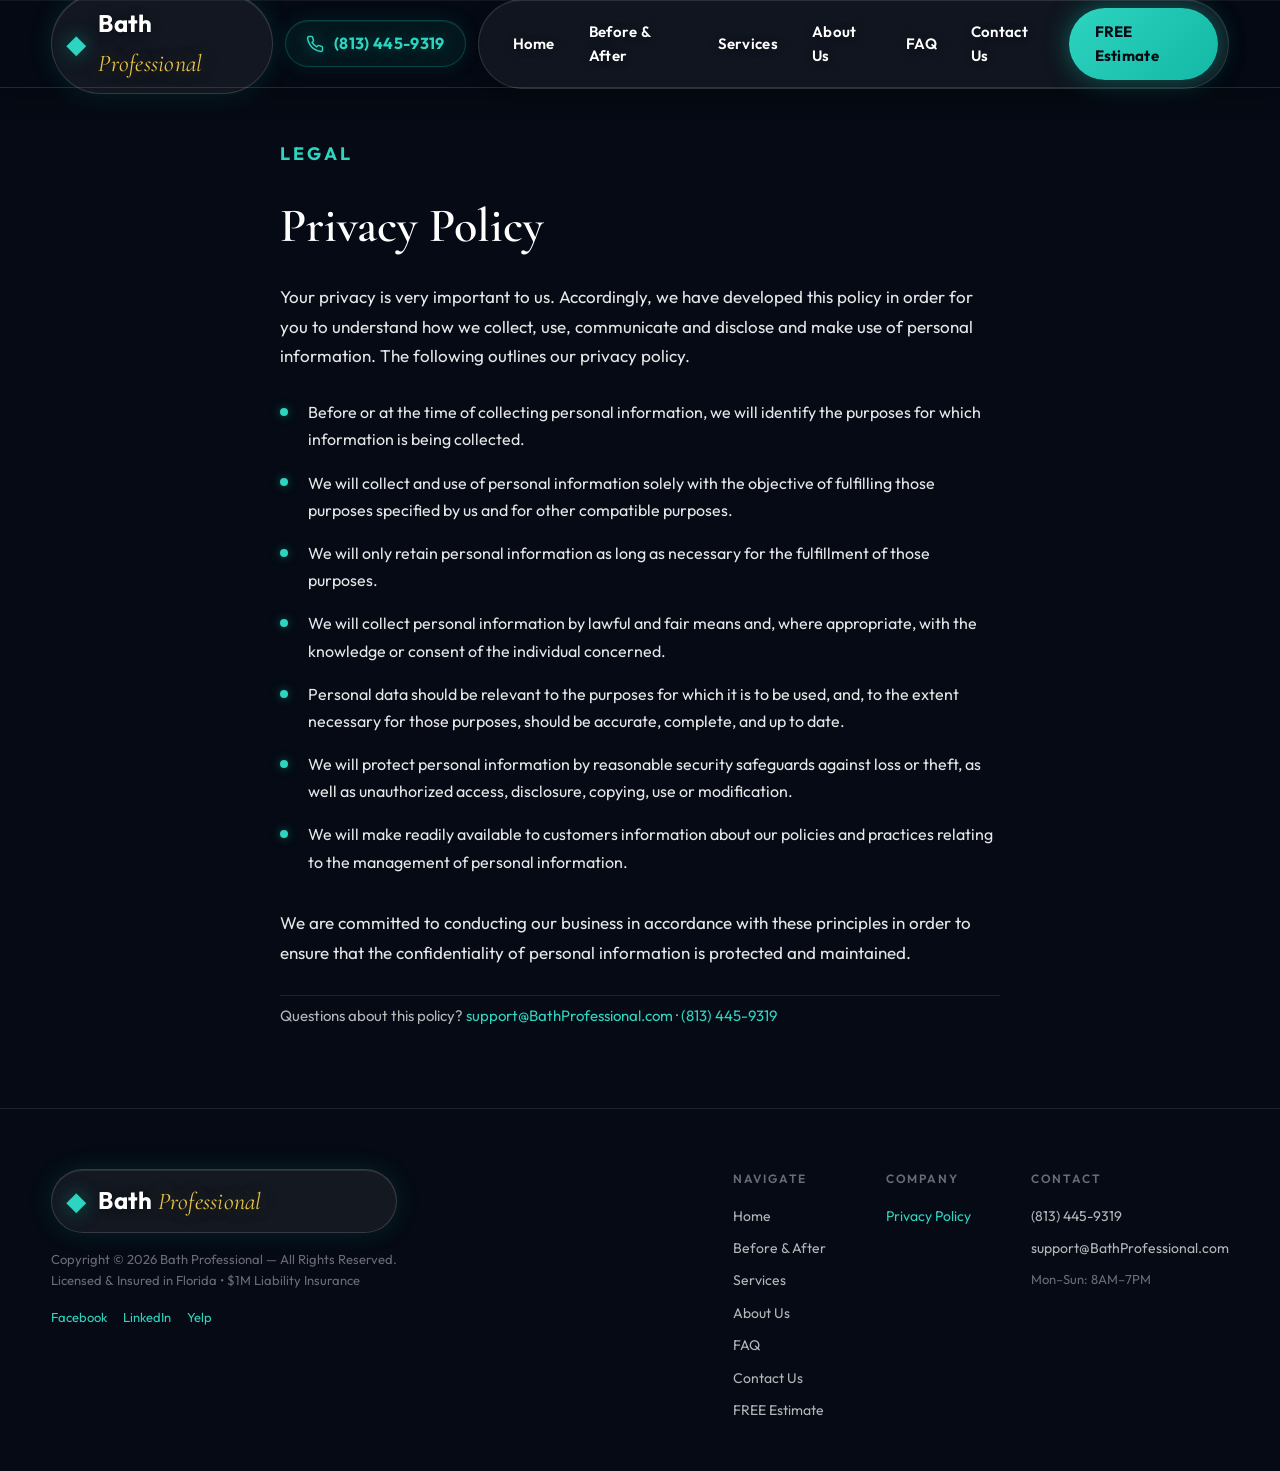
==== commit 5ad62a75: "Revert "Make header logo compact and mobile-friendly in top-left" This reverts commit 2d491741278b45" ====
--- a/privacy-policy.html
+++ b/privacy-policy.html
@@ -32,7 +32,7 @@
     <div class="header-inner">
       <a href="index.html" class="logo">
         <span class="logo-icon">◆</span>
-        <span class="logo-text"><span class="logo-name">Bath</span><em>Professional</em></span>
+        <span class="logo-text">Bath <em>Professional</em></span>
       </a>
       <a href="tel:+18134459319" class="header-phone" aria-label="Call Bath Professional at (813) 445-9319">
         <svg width="18" height="18" viewBox="0 0 24 24" fill="none" stroke="currentColor" stroke-width="2" aria-hidden="true"><path d="M22 16.92v3a2 2 0 01-2.18 2 19.79 19.79 0 01-8.63-3.07 19.5 19.5 0 01-6-6 19.79 19.79 0 01-3.07-8.67A2 2 0 014.11 2h3a2 2 0 012 1.72c.127.96.361 1.903.7 2.81a2 2 0 01-.45 2.11L8.09 9.91a16 16 0 006 6l1.27-1.27a2 2 0 012.11-.45c.907.339 1.85.573 2.81.7A2 2 0 0122 16.92z"/></svg>
@@ -77,7 +77,7 @@
       <div class="footer-brand">
         <a href="index.html" class="logo">
           <span class="logo-icon">◆</span>
-          <span class="logo-text"><span class="logo-name">Bath</span><em>Professional</em></span>
+          <span class="logo-text">Bath <em>Professional</em></span>
         </a>
         <p>Copyright © 2026 Bath Professional — All Rights Reserved.<br>Licensed &amp; Insured in Florida • $1M Liability Insurance</p>
         <div class="footer-social">
--- a/css/styles.css
+++ b/css/styles.css
@@ -247,20 +247,7 @@
 .logo-icon {
   color: var(--teal-bright);
   font-size: 1.625rem;
-  flex-shrink: 0;
   filter: drop-shadow(0 0 8px var(--teal-glow));
-}
-
-.logo-text {
-  display: inline-flex;
-  align-items: baseline;
-  gap: 0.35em;
-  line-height: 1.1;
-  min-width: 0;
-}
-
-.logo-name {
-  font-weight: 700;
 }
 
 .logo em {
@@ -428,62 +415,14 @@
   .menu-toggle { display: flex; }
 }
 
-@media (max-width: 640px) {
+@media (max-width: 520px) {
   .header-phone span {
-    display: none;
+    font-size: 0.8125rem;
   }
 
   .header-phone {
-    padding: 8px 10px;
-    gap: 0;
-  }
-}
-
-@media (max-width: 520px) {
-  .header-inner {
-    width: 100%;
-    padding: 0 10px 0 12px;
-    gap: 8px;
-  }
-
-  .header .logo {
-    font-size: 1rem;
-    padding: 5px 8px 5px 6px;
+    padding: 8px 12px;
     gap: 6px;
-    border-radius: 10px;
-    flex-shrink: 1;
-    min-width: 0;
-    max-width: 9.5rem;
-    box-shadow:
-      0 0 12px rgba(20, 184, 166, 0.1),
-      inset 0 1px 0 rgba(255, 255, 255, 0.08);
-  }
-
-  .header .logo-icon {
-    font-size: 1rem;
-  }
-
-  .header .logo-text {
-    flex-direction: column;
-    align-items: flex-start;
-    gap: 0;
-    line-height: 0.95;
-    white-space: normal;
-  }
-
-  .header .logo-name {
-    font-size: 0.8125rem;
-    letter-spacing: 0.02em;
-  }
-
-  .header .logo em {
-    font-size: 0.6875rem;
-    line-height: 1;
-  }
-
-  .menu-toggle {
-    padding: 10px 11px;
-    flex-shrink: 0;
   }
 }
 
@@ -3274,29 +3213,6 @@
     --header-h: 72px;
   }
 
-  .header-inner {
-    width: 100%;
-    padding: 0 12px 0 14px;
-    gap: 10px;
-  }
-
-  .header .logo {
-    font-size: 1.125rem;
-    padding: 6px 10px 6px 8px;
-    gap: 7px;
-    border-radius: 12px;
-    flex-shrink: 1;
-    min-width: 0;
-  }
-
-  .header .logo-icon {
-    font-size: 1.125rem;
-  }
-
-  .header .logo-text {
-    white-space: nowrap;
-  }
-
   .container {
     width: min(1280px, 94vw);
   }
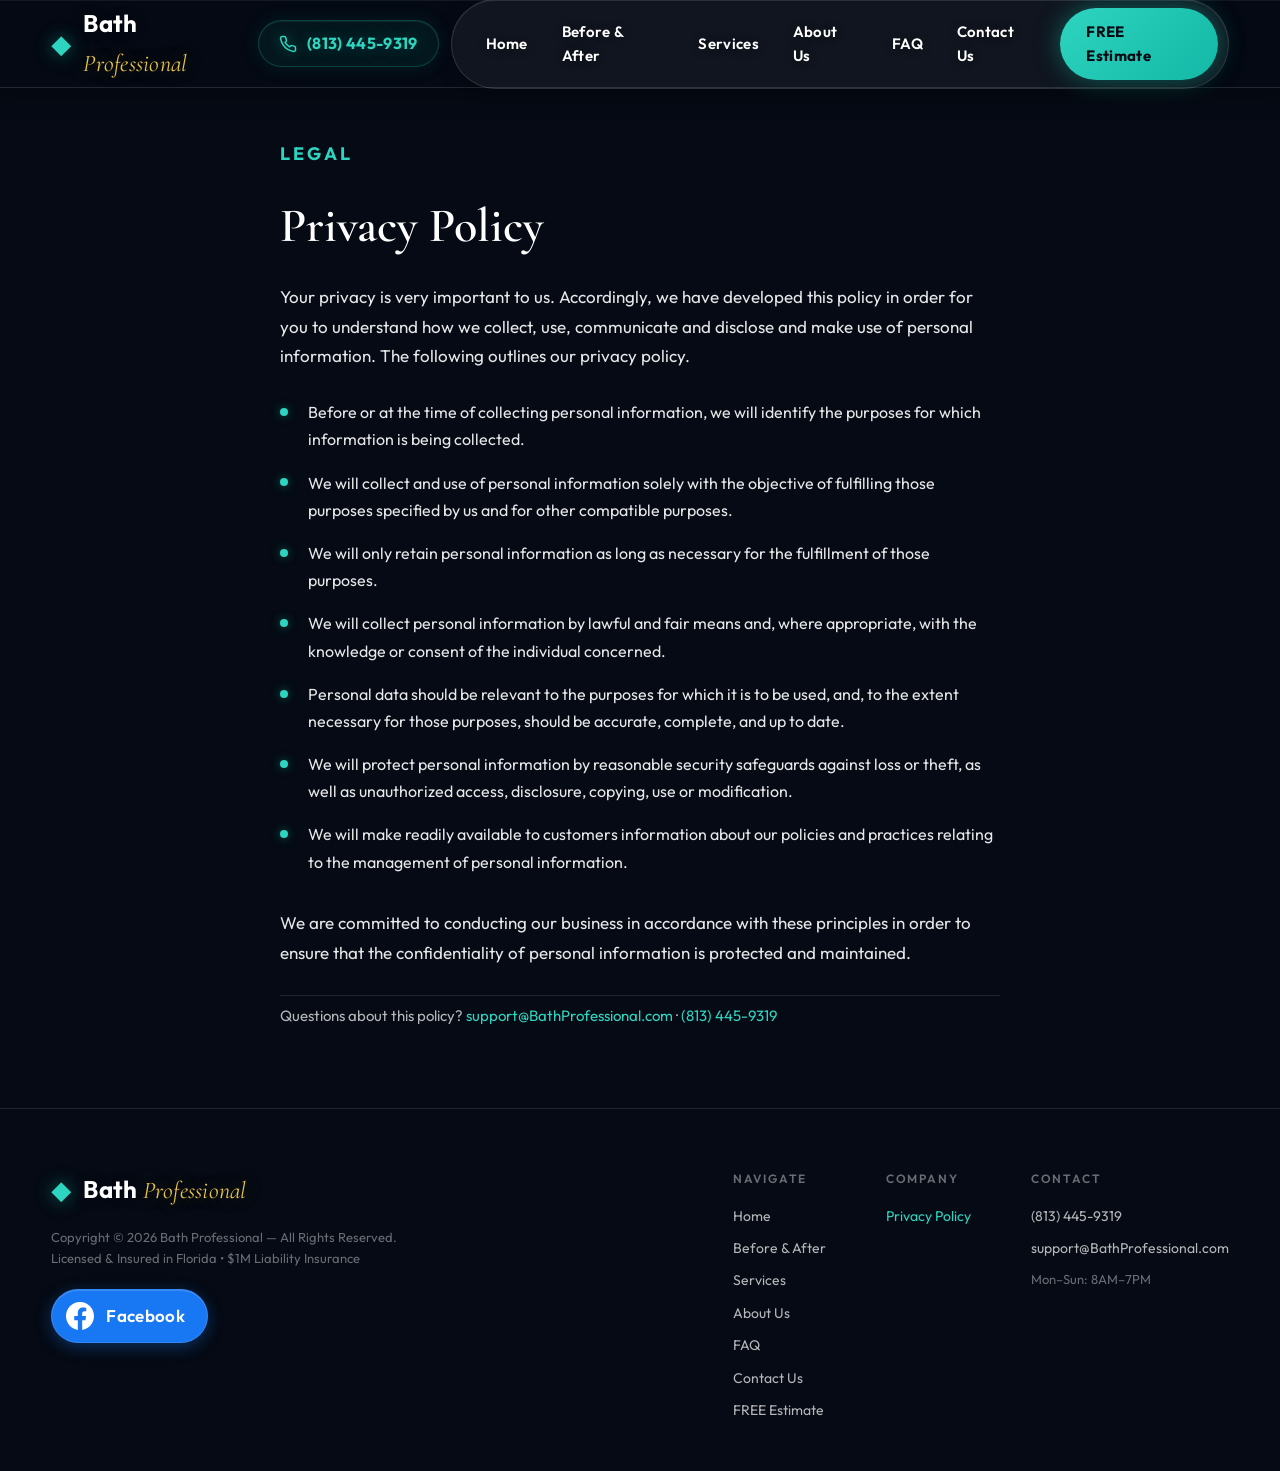
==== commit fbbafe82: "Improve footer social links: Facebook-only with logo button. Remove LinkedIn and Yelp from the foote" ====
--- a/privacy-policy.html
+++ b/privacy-policy.html
@@ -81,9 +81,12 @@
         </a>
         <p>Copyright © 2026 Bath Professional — All Rights Reserved.<br>Licensed &amp; Insured in Florida • $1M Liability Insurance</p>
         <div class="footer-social">
-          <a href="https://www.facebook.com/bathprofessional" target="_blank" rel="noopener">Facebook</a>
-          <a href="https://www.linkedin.com/company/bath-professional" target="_blank" rel="noopener">LinkedIn</a>
-          <a href="https://www.yelp.com/biz/bath-professional-orlando" target="_blank" rel="noopener">Yelp</a>
+          <a href="https://www.facebook.com/bathprofessional" class="footer-facebook" target="_blank" rel="noopener noreferrer" aria-label="Follow Bath Professional on Facebook">
+            <svg class="footer-facebook-icon" width="28" height="28" viewBox="0 0 24 24" aria-hidden="true" focusable="false">
+              <path fill="currentColor" d="M24 12.073C24 5.405 18.627 0 12 0S0 5.405 0 12.073C0 18.1 4.388 23.094 10.125 24v-8.437H7.078v-3.49h3.047V9.43c0-3.007 1.792-4.669 4.533-4.669 1.312 0 2.686.235 2.686.235v2.953h-1.513c-1.491 0-1.956.925-1.956 1.874v2.25h3.328l-.532 3.49h-2.796V24C19.612 23.094 24 18.1 24 12.073z"/>
+            </svg>
+            <span class="footer-facebook-text">Facebook</span>
+          </a>
         </div>
       </div>
       <div class="footer-links">
--- a/css/styles.css
+++ b/css/styles.css
@@ -222,26 +222,17 @@
   display: flex;
   align-items: center;
   gap: 12px;
-  padding: 10px 18px 10px 14px;
+  padding: 0;
   font-weight: 700;
   font-size: 1.5rem;
   letter-spacing: 0.01em;
   color: var(--white);
-  background: rgba(255, 255, 255, 0.06);
-  border: 1px solid rgba(255, 255, 255, 0.14);
-  border-radius: 100px;
-  box-shadow:
-    0 0 24px rgba(20, 184, 166, 0.15),
-    inset 0 1px 0 rgba(255, 255, 255, 0.1);
   text-shadow: 0 1px 12px rgba(0, 0, 0, 0.4);
-  transition: background 0.3s, border-color 0.3s, box-shadow 0.3s, transform 0.3s;
+  transition: opacity 0.3s;
 }
 
 .logo:hover {
-  background: rgba(255, 255, 255, 0.1);
-  border-color: rgba(20, 184, 166, 0.4);
-  box-shadow: 0 0 32px rgba(20, 184, 166, 0.3);
-  transform: translateY(-1px);
+  opacity: 0.9;
 }
 
 .logo-icon {
@@ -400,7 +391,6 @@
 
   .logo {
     font-size: 1.25rem;
-    padding: 8px 14px 8px 12px;
   }
 
   .header-phone {
@@ -540,6 +530,8 @@
   justify-content: center;
   padding: 0;
   overflow: hidden;
+  isolation: isolate;
+  contain: layout style;
 }
 
 .hero-fx {
@@ -548,43 +540,53 @@
   z-index: 1;
   pointer-events: none;
   overflow: hidden;
+  contain: strict;
+  transform: translateZ(0);
 }
 
 .hero-sparkle-field {
   position: absolute;
   inset: 0;
+  contain: strict;
 }
 
 .hero-sparkle {
   position: absolute;
   width: var(--sz, 4px);
   height: var(--sz, 4px);
-  transform: translate(-50%, -50%) rotate(45deg);
+  border-radius: 50%;
+  background: var(--sparkle-color, #5eead4);
+  box-shadow: 0 0 6px var(--sparkle-color, #5eead4);
+  transform: translate3d(-50%, -50%, 0) scale(0.4);
   animation: heroSparkleTwinkle var(--dur, 3s) ease-in-out infinite;
   animation-delay: var(--delay, 0s);
   opacity: 0;
-}
-
+  will-change: transform, opacity;
+  backface-visibility: hidden;
+}
+
+/* Lightweight cross sparkle without extra paint layers */
 .hero-sparkle::before,
 .hero-sparkle::after {
   content: '';
   position: absolute;
-  background: linear-gradient(var(--sparkle-color, #5eead4), transparent);
-  border-radius: 2px;
+  left: 50%;
+  top: 50%;
+  background: var(--sparkle-color, #5eead4);
+  border-radius: 1px;
+  opacity: 0.85;
 }
 
 .hero-sparkle::before {
-  width: var(--sz, 4px);
-  height: calc(var(--sz, 4px) * 2.5);
-  left: 50%; top: 50%;
-  transform: translate(-50%, -50%);
+  width: 1px;
+  height: calc(var(--sz, 4px) * 2.2);
+  transform: translate3d(-50%, -50%, 0);
 }
 
 .hero-sparkle::after {
-  width: calc(var(--sz, 4px) * 2.5);
-  height: var(--sz, 4px);
-  left: 50%; top: 50%;
-  transform: translate(-50%, -50%);
+  width: calc(var(--sz, 4px) * 2.2);
+  height: 1px;
+  transform: translate3d(-50%, -50%, 0);
 }
 
 .hero-sparkle.gold { --sparkle-color: #fbbf24; }
@@ -592,61 +594,57 @@
 .hero-sparkle.white { --sparkle-color: #ffffff; }
 
 @keyframes heroSparkleTwinkle {
-  0%, 100% { opacity: 0; transform: translate(-50%, -50%) rotate(45deg) scale(0.4); }
-  45% { opacity: 1; transform: translate(-50%, -50%) rotate(45deg) scale(1); }
-  55% { opacity: 0.85; transform: translate(-50%, -50%) rotate(45deg) scale(0.85); }
+  0%, 100% { opacity: 0; transform: translate3d(-50%, -50%, 0) scale(0.35); }
+  50% { opacity: 0.9; transform: translate3d(-50%, -50%, 0) scale(1); }
 }
 
 .hero-sparkle.diamond {
-  transform: translate(-50%, -50%) rotate(0deg);
-  clip-path: polygon(50% 0%, 100% 50%, 50% 100%, 0% 50%);
-  background: var(--sparkle-color, #5eead4);
-  box-shadow: 0 0 8px var(--sparkle-color, #5eead4);
+  border-radius: 1px;
+  transform: translate3d(-50%, -50%, 0) rotate(45deg) scale(0.4);
+  clip-path: none;
 }
 
 .hero-sparkle.diamond::before,
 .hero-sparkle.diamond::after { display: none; }
+
+@keyframes heroSparkleDiamond {
+  0%, 100% { opacity: 0; transform: translate3d(-50%, -50%, 0) rotate(45deg) scale(0.35); }
+  50% { opacity: 0.9; transform: translate3d(-50%, -50%, 0) rotate(45deg) scale(1); }
+}
+
+.hero-sparkle.diamond {
+  animation-name: heroSparkleDiamond;
+}
 
 .hero-mouse-sparkles {
   position: absolute;
   inset: 0;
   overflow: hidden;
+  contain: strict;
 }
 
 .hero-mouse-sparkle {
   position: absolute;
   width: var(--sz, 5px);
   height: var(--sz, 5px);
-  transform: translate(-50%, -50%);
+  border-radius: 50%;
+  background: var(--sparkle-color, #5eead4);
+  box-shadow: 0 0 8px var(--sparkle-color, #5eead4);
+  transform: translate3d(-50%, -50%, 0) scale(0.3);
   pointer-events: none;
-  animation: heroMouseSparkle 0.9s ease-out forwards;
+  animation: heroMouseSparkle 0.7s ease-out forwards;
+  will-change: transform, opacity;
+  backface-visibility: hidden;
 }
 
 .hero-mouse-sparkle::before,
 .hero-mouse-sparkle::after {
-  content: '';
-  position: absolute;
-  left: 50%;
-  top: 50%;
-  background: linear-gradient(var(--sparkle-color, #5eead4), transparent);
-  border-radius: 1px;
-}
-
-.hero-mouse-sparkle::before {
-  width: var(--sz, 5px);
-  height: calc(var(--sz, 5px) * 2);
-  transform: translate(-50%, -50%);
-}
-
-.hero-mouse-sparkle::after {
-  width: calc(var(--sz, 5px) * 2);
-  height: var(--sz, 5px);
-  transform: translate(-50%, -50%);
+  display: none;
 }
 
 @keyframes heroMouseSparkle {
-  0% { opacity: 1; transform: translate(-50%, -50%) scale(0.3) rotate(0deg); }
-  100% { opacity: 0; transform: translate(-50%, -50%) scale(1.2) rotate(90deg); }
+  0% { opacity: 0.95; transform: translate3d(-50%, -50%, 0) scale(0.3); }
+  100% { opacity: 0; transform: translate3d(-50%, -50%, 0) scale(1.15); }
 }
 
 .particle-canvas {
@@ -654,12 +652,15 @@
   inset: 0;
   z-index: 2;
   pointer-events: none;
+  contain: strict;
+  transform: translateZ(0);
 }
 
 @media (prefers-reduced-motion: reduce) {
   .hero-sparkle,
   .hero-mouse-sparkle,
-  .hero-bg {
+  .hero-bg,
+  .hero-video-wrap picture {
     animation: none !important;
   }
 }
@@ -668,6 +669,21 @@
   position: absolute;
   inset: 0;
   z-index: 0;
+  overflow: hidden;
+  transform: translateZ(0);
+  will-change: transform;
+  backface-visibility: hidden;
+}
+
+.hero-video-wrap picture {
+  display: block;
+  width: 100%;
+  height: 100%;
+  /* Scale layer holds Ken Burns so scroll parallax can animate the wrap cleanly */
+  animation: heroKenBurns 28s ease-in-out infinite alternate;
+  will-change: transform;
+  backface-visibility: hidden;
+  transform-origin: center 42%;
 }
 
 .hero-bg {
@@ -675,26 +691,29 @@
   height: 100%;
   object-fit: cover;
   object-position: center 42%;
-  animation: heroKenBurns 20s ease-in-out infinite alternate;
-  will-change: transform;
-  filter: contrast(1.08) saturate(1.12) brightness(1.04);
+  display: block;
+  /* Color grade moved off the image (filters force repaint every frame) */
+  transform: translateZ(0);
+  backface-visibility: hidden;
 }
 
 @keyframes heroKenBurns {
-  0% { transform: scale(1) translateY(0); }
-  100% { transform: scale(1.08) translateY(-1%); }
+  0% { transform: translate3d(0, 0, 0) scale(1); }
+  100% { transform: translate3d(0, -1.2%, 0) scale(1.06); }
 }
 
 .hero-overlay {
   position: absolute;
   inset: 0;
+  /* Slightly richer grade replaces the old img filter stack */
   background:
-    linear-gradient(180deg, rgba(5, 10, 20, 0.35) 0%, rgba(5, 10, 20, 0.15) 45%, rgba(5, 10, 20, 0.65) 100%),
-    linear-gradient(135deg, rgba(20, 184, 166, 0.22) 0%, transparent 50%),
-    linear-gradient(225deg, rgba(201, 162, 39, 0.12) 0%, transparent 50%),
-    radial-gradient(ellipse at 25% 45%, rgba(45, 212, 191, 0.28) 0%, transparent 55%),
-    radial-gradient(ellipse at 88% 30%, rgba(232, 197, 71, 0.18) 0%, transparent 50%),
-    radial-gradient(ellipse at 50% 85%, rgba(13, 148, 136, 0.1) 0%, transparent 55%);
+    linear-gradient(180deg, rgba(5, 10, 20, 0.38) 0%, rgba(5, 10, 20, 0.12) 45%, rgba(5, 10, 20, 0.68) 100%),
+    linear-gradient(135deg, rgba(20, 184, 166, 0.24) 0%, transparent 50%),
+    linear-gradient(225deg, rgba(201, 162, 39, 0.14) 0%, transparent 50%),
+    radial-gradient(ellipse at 25% 45%, rgba(45, 212, 191, 0.3) 0%, transparent 55%),
+    radial-gradient(ellipse at 88% 30%, rgba(232, 197, 71, 0.2) 0%, transparent 50%),
+    radial-gradient(ellipse at 50% 85%, rgba(13, 148, 136, 0.12) 0%, transparent 55%);
+  pointer-events: none;
 }
 
 .hero-content {
@@ -730,12 +749,13 @@
   border-radius: 100px;
   background-clip: padding-box;
   box-shadow:
-    0 0 0 1px rgba(20, 184, 166, 0.5),
-    0 0 32px rgba(20, 184, 166, 0.35),
-    0 0 60px rgba(212, 175, 55, 0.15),
+    0 0 0 1px rgba(20, 184, 166, 0.55),
+    0 0 36px rgba(20, 184, 166, 0.4),
+    0 0 64px rgba(212, 175, 55, 0.18),
     inset 0 1px 0 rgba(255, 255, 255, 0.15);
   backdrop-filter: blur(16px);
-  animation: badgePulse 3s ease-in-out infinite;
+  animation: badgePulse 3.5s ease-in-out infinite;
+  will-change: opacity;
 }
 
 .hero-badge-icon {
@@ -767,9 +787,10 @@
   text-transform: uppercase;
 }
 
+/* Opacity-only pulse — cheaper than animating multi-layer box-shadows */
 @keyframes badgePulse {
-  0%, 100% { box-shadow: 0 0 0 1px rgba(20, 184, 166, 0.5), 0 0 32px rgba(20, 184, 166, 0.35), 0 0 60px rgba(212, 175, 55, 0.15), inset 0 1px 0 rgba(255, 255, 255, 0.15); }
-  50% { box-shadow: 0 0 0 1px rgba(20, 184, 166, 0.8), 0 0 48px rgba(20, 184, 166, 0.5), 0 0 80px rgba(212, 175, 55, 0.25), inset 0 1px 0 rgba(255, 255, 255, 0.2); }
+  0%, 100% { opacity: 0.92; }
+  50% { opacity: 1; }
 }
 
 .hero-title {
@@ -813,8 +834,8 @@
   -webkit-background-clip: text;
   background-clip: text;
   -webkit-text-fill-color: transparent;
-  animation: heroTitleShine 4s linear infinite;
-  text-shadow: 0 0 40px rgba(45, 212, 191, 0.5), 0 0 80px rgba(201, 162, 39, 0.25);
+  /* Longer, GPU-friendlier shine */
+  animation: heroTitleShine 7s linear infinite;
 }
 
 @supports not ((-webkit-background-clip: text) or (background-clip: text)) {
@@ -826,7 +847,7 @@
 
 .hero-title-glow {
   position: absolute;
-  inset: 0;
+  inset: -8%;
   z-index: 1;
   font-family: inherit;
   font-size: inherit;
@@ -834,13 +855,15 @@
   font-style: inherit;
   letter-spacing: inherit;
   color: transparent;
-  text-shadow:
-    0 0 40px rgba(20, 184, 166, 0.6),
-    0 0 80px rgba(201, 162, 39, 0.35),
-    0 0 120px rgba(45, 212, 191, 0.25);
-  animation: heroGlowPulse 3s ease-in-out infinite;
+  /* Single soft glow instead of multi-layer text-shadows */
+  background: radial-gradient(ellipse at center, rgba(20, 184, 166, 0.35) 0%, rgba(201, 162, 39, 0.12) 45%, transparent 70%);
+  filter: blur(18px);
+  animation: heroGlowPulse 4s ease-in-out infinite;
   pointer-events: none;
   user-select: none;
+  /* Hide the duplicated text glyphs — glow is pure background now */
+  font-size: 0;
+  overflow: hidden;
 }
 
 @keyframes heroTitleShine {
@@ -849,8 +872,8 @@
 }
 
 @keyframes heroGlowPulse {
-  0%, 100% { opacity: 0.5; transform: scale(1); }
-  50% { opacity: 1; transform: scale(1.02); }
+  0%, 100% { opacity: 0.45; transform: translateZ(0) scale(1); }
+  50% { opacity: 0.85; transform: translateZ(0) scale(1.03); }
 }
 
 .hero-title-divider {
@@ -2913,17 +2936,53 @@
 
 .footer-social {
   display: flex;
+  align-items: center;
   gap: 16px;
-  margin-top: 16px;
-}
-
-.footer-social a {
-  font-size: 0.8125rem;
-  color: var(--teal-bright);
-  transition: color 0.3s;
-}
-
-.footer-social a:hover { color: var(--white); }
+  margin-top: 20px;
+}
+
+.footer-facebook {
+  display: inline-flex;
+  align-items: center;
+  gap: 12px;
+  padding: 12px 22px 12px 14px;
+  border-radius: 999px;
+  font-size: 1.0625rem;
+  font-weight: 600;
+  letter-spacing: 0.02em;
+  color: #fff !important;
+  background: #1877f2;
+  border: 1px solid rgba(255, 255, 255, 0.12);
+  box-shadow:
+    0 4px 16px rgba(24, 119, 242, 0.35),
+    inset 0 1px 0 rgba(255, 255, 255, 0.15);
+  transition: transform 0.25s ease, box-shadow 0.25s ease, background 0.25s ease;
+  text-decoration: none;
+}
+
+.footer-facebook:hover {
+  color: #fff !important;
+  background: #166fe5;
+  transform: translateY(-2px);
+  box-shadow:
+    0 8px 24px rgba(24, 119, 242, 0.45),
+    inset 0 1px 0 rgba(255, 255, 255, 0.2);
+}
+
+.footer-facebook:active {
+  transform: translateY(0);
+}
+
+.footer-facebook-icon {
+  width: 28px;
+  height: 28px;
+  flex-shrink: 0;
+  display: block;
+}
+
+.footer-facebook-text {
+  line-height: 1;
+}
 
 .footer-hours {
   display: block;
@@ -3231,14 +3290,81 @@
     padding: 0 4px;
   }
 
+  .hero {
+    align-items: flex-start;
+    justify-content: flex-start;
+  }
+
   .hero.section {
     min-height: 100svh;
     min-height: 100dvh;
+    padding-bottom: 40px;
+  }
+
+  .hero-bg {
+    animation: none;
+    transform: none;
+    will-change: auto;
+    object-position: center center;
+    filter: contrast(1.04) saturate(1.05) brightness(1.02);
+  }
+
+  .hero-overlay {
+    background:
+      linear-gradient(180deg, rgba(5, 10, 20, 0.58) 0%, rgba(5, 10, 20, 0.28) 42%, rgba(5, 10, 20, 0.78) 100%),
+      radial-gradient(ellipse at 50% 38%, rgba(20, 184, 166, 0.16) 0%, transparent 62%);
+  }
+
+  .hero-fx {
+    opacity: 0.45;
+  }
+
+  .hero-sparkle.diamond {
+    display: none;
+  }
+
+  .particle-canvas {
+    display: none;
+  }
+
+  .hero-title-text {
+    animation: none;
+    background: none;
+    -webkit-text-fill-color: #ffffff;
+    color: #ffffff;
+    text-shadow: 0 2px 20px rgba(0, 0, 0, 0.45);
+  }
+
+  .hero-title-glow {
+    animation: none;
+    opacity: 0.55;
+    transform: none;
+  }
+
+  .hero-title-divider::before,
+  .hero-title-divider::after {
+    animation: none;
+    opacity: 0.8;
+  }
+
+  .divider-gem {
+    animation: none;
+  }
+
+  .hero-title-tagline {
+    backdrop-filter: blur(6px);
+    -webkit-backdrop-filter: blur(6px);
+    background: rgba(5, 10, 20, 0.58);
+  }
+
+  .hero-badge-prominent {
+    backdrop-filter: blur(6px);
+    -webkit-backdrop-filter: blur(6px);
   }
 
   .hero-content {
     width: 100%;
-    padding: calc(var(--header-h) + 16px) 16px 48px;
+    padding: calc(var(--header-h) + 12px) 16px 40px;
   }
 
   .hero-badge-prominent {
@@ -3498,6 +3624,50 @@
 }
 
 @media (max-width: 480px) {
+  .hero-bg {
+    object-position: center 42%;
+  }
+
+  .hero.section {
+    min-height: auto;
+    min-height: 100svh;
+    min-height: 100dvh;
+  }
+
+  .hero-content {
+    padding: calc(var(--header-h) + 8px) 12px 32px;
+  }
+
+  .hero-badge-prominent {
+    margin-top: 16px;
+    margin-bottom: 20px;
+    padding: 10px 16px;
+    gap: 10px;
+  }
+
+  .hero-title {
+    margin-bottom: 20px;
+    gap: 6px;
+  }
+
+  .hero-location {
+    margin: 14px auto 20px;
+    font-size: 0.875rem;
+    padding: 0 4px;
+  }
+
+  .hero-sub {
+    margin-bottom: 28px;
+  }
+
+  .hero-ctas {
+    margin-bottom: 28px;
+  }
+
+  .hero-fx {
+    opacity: 0.3;
+  }
+
   .hero-title-brand {
     font-size: clamp(2.25rem, 11vw, 3rem);
   }
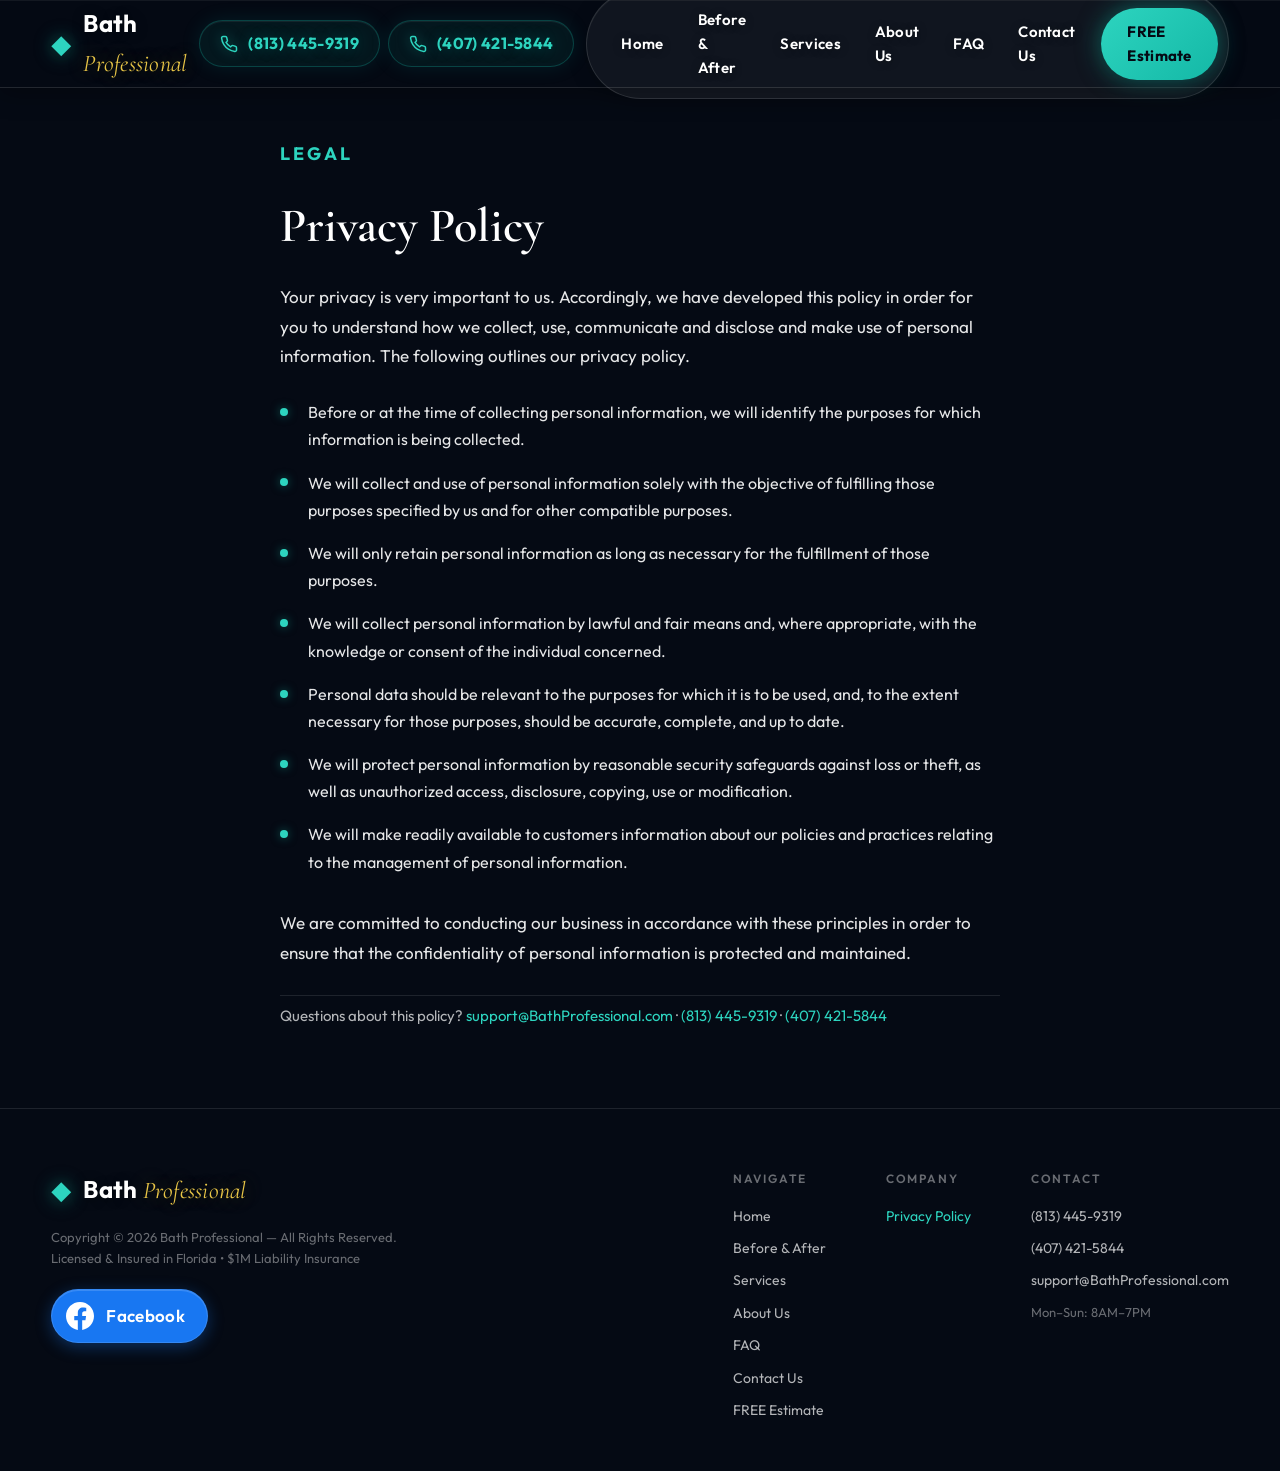
==== commit b1c6069e: "Add Orlando phone number (407) 421-5844 across the site. Show both call lines in the header, contact" ====
--- a/privacy-policy.html
+++ b/privacy-policy.html
@@ -10,7 +10,7 @@
   <link rel="preconnect" href="https://fonts.googleapis.com">
   <link rel="preconnect" href="https://fonts.gstatic.com" crossorigin>
   <link href="https://fonts.googleapis.com/css2?family=Cormorant+Garamond:ital,wght@0,400;0,600;1,400&family=Outfit:wght@300;400;500;600;700;800&display=swap" rel="stylesheet">
-  <link rel="stylesheet" href="css/styles.css">
+  <link rel="stylesheet" href="css/privacy.css">
 </head>
 <body>
   <!-- Mobile Menu Overlay -->
@@ -34,10 +34,16 @@
         <span class="logo-icon">◆</span>
         <span class="logo-text">Bath <em>Professional</em></span>
       </a>
-      <a href="tel:+18134459319" class="header-phone" aria-label="Call Bath Professional at (813) 445-9319">
-        <svg width="18" height="18" viewBox="0 0 24 24" fill="none" stroke="currentColor" stroke-width="2" aria-hidden="true"><path d="M22 16.92v3a2 2 0 01-2.18 2 19.79 19.79 0 01-8.63-3.07 19.5 19.5 0 01-6-6 19.79 19.79 0 01-3.07-8.67A2 2 0 014.11 2h3a2 2 0 012 1.72c.127.96.361 1.903.7 2.81a2 2 0 01-.45 2.11L8.09 9.91a16 16 0 006 6l1.27-1.27a2 2 0 012.11-.45c.907.339 1.85.573 2.81.7A2 2 0 0122 16.92z"/></svg>
-        <span>(813) 445-9319</span>
-      </a>
+      <div class="header-phones">
+        <a href="tel:+18134459319" class="header-phone" aria-label="Call Bath Professional at (813) 445-9319">
+          <svg width="18" height="18" viewBox="0 0 24 24" fill="none" stroke="currentColor" stroke-width="2" aria-hidden="true"><path d="M22 16.92v3a2 2 0 01-2.18 2 19.79 19.79 0 01-8.63-3.07 19.5 19.5 0 01-6-6 19.79 19.79 0 01-3.07-8.67A2 2 0 014.11 2h3a2 2 0 012 1.72c.127.96.361 1.903.7 2.81a2 2 0 01-.45 2.11L8.09 9.91a16 16 0 006 6l1.27-1.27a2 2 0 012.11-.45c.907.339 1.85.573 2.81.7A2 2 0 0122 16.92z"/></svg>
+          <span>(813) 445-9319</span>
+        </a>
+        <a href="tel:+14074215844" class="header-phone" aria-label="Call Bath Professional at (407) 421-5844">
+          <svg width="18" height="18" viewBox="0 0 24 24" fill="none" stroke="currentColor" stroke-width="2" aria-hidden="true"><path d="M22 16.92v3a2 2 0 01-2.18 2 19.79 19.79 0 01-8.63-3.07 19.5 19.5 0 01-6-6 19.79 19.79 0 01-3.07-8.67A2 2 0 014.11 2h3a2 2 0 012 1.72c.127.96.361 1.903.7 2.81a2 2 0 01-.45 2.11L8.09 9.91a16 16 0 006 6l1.27-1.27a2 2 0 012.11-.45c.907.339 1.85.573 2.81.7A2 2 0 0122 16.92z"/></svg>
+          <span>(407) 421-5844</span>
+        </a>
+      </div>
       <nav class="nav-desktop">
         <a href="index.html#hero">Home</a>
         <a href="index.html#transformations">Before &amp; After</a>
@@ -68,7 +74,7 @@
         <li>We will make readily available to customers information about our policies and practices relating to the management of personal information.</li>
       </ul>
       <p class="legal-outro">We are committed to conducting our business in accordance with these principles in order to ensure that the confidentiality of personal information is protected and maintained.</p>
-      <p class="legal-contact">Questions about this policy? <a href="mailto:support@BathProfessional.com">support@BathProfessional.com</a> · <a href="tel:+18134459319">(813) 445-9319</a></p>
+      <p class="legal-contact">Questions about this policy? <a href="mailto:support@BathProfessional.com">support@BathProfessional.com</a> · <a href="tel:+18134459319">(813) 445-9319</a> · <a href="tel:+14074215844">(407) 421-5844</a></p>
     </div>
   </main>
 
@@ -107,6 +113,7 @@
         <div class="footer-col">
           <h4>Contact</h4>
           <a href="tel:+18134459319">(813) 445-9319</a>
+          <a href="tel:+14074215844">(407) 421-5844</a>
           <a href="mailto:support@BathProfessional.com">support@BathProfessional.com</a>
           <span class="footer-hours">Mon–Sun: 8AM–7PM</span>
         </div>
@@ -151,4 +158,4 @@
   <noscript><a href="https://www.livechat.com/chat-with/19828424/" rel="nofollow">Chat with us</a>, powered by <a href="https://www.livechat.com/?welcome" rel="noopener nofollow" target="_blank">LiveChat</a></noscript>
   <!-- End of LiveChat code -->
 </body>
-</html>+</html>
--- a/css/privacy.css
+++ b/css/privacy.css
@@ -0,0 +1,566 @@
+:root {
+  --navy-950: #050a14;
+  --white: #ffffff;
+  --white-90: rgba(255, 255, 255, 0.9);
+  --white-70: rgba(255, 255, 255, 0.7);
+  --white-40: rgba(255, 255, 255, 0.4);
+  --white-10: rgba(255, 255, 255, 0.1);
+  --teal: #14b8a6;
+  --teal-bright: #2dd4bf;
+  --teal-glow: rgba(20, 184, 166, 0.5);
+  --gold-light: #e8c547;
+  --serif: 'Cormorant Garamond', Georgia, serif;
+  --sans: 'Outfit', system-ui, sans-serif;
+  --ease-out-expo: cubic-bezier(0.16, 1, 0.3, 1);
+  --header-h: 88px;
+}
+
+*, *::before, *::after { box-sizing: border-box; margin: 0; padding: 0; }
+
+html {
+  scroll-behavior: smooth;
+  -webkit-font-smoothing: antialiased;
+  overflow-x: hidden;
+}
+
+body {
+  font-family: var(--sans);
+  background: var(--navy-950);
+  color: var(--white);
+  line-height: 1.6;
+  overflow-x: hidden;
+  -webkit-text-size-adjust: 100%;
+  cursor: default;
+}
+
+body.menu-open { overflow: hidden; }
+a { color: inherit; text-decoration: none; }
+button { font-family: inherit; cursor: default; border: none; background: none; }
+
+.container {
+  width: min(1280px, 92vw);
+  margin: 0 auto;
+}
+
+.section-tag {
+  display: inline-block;
+  font-size: clamp(0.9375rem, 1.6vw, 1.125rem);
+  font-weight: 700;
+  letter-spacing: 0.18em;
+  text-transform: uppercase;
+  color: var(--teal-bright);
+  margin-bottom: 18px;
+}
+
+.header {
+  position: fixed;
+  top: 0; left: 0; right: 0;
+  z-index: 1000;
+  height: var(--header-h);
+  background: rgba(5, 10, 20, 0.72);
+  backdrop-filter: blur(16px);
+  -webkit-backdrop-filter: blur(16px);
+  border-bottom: 1px solid rgba(255, 255, 255, 0.12);
+  box-shadow:
+    0 4px 24px rgba(0, 0, 0, 0.35),
+    inset 0 1px 0 rgba(255, 255, 255, 0.06);
+  transition: background 0.4s, backdrop-filter 0.4s, box-shadow 0.4s, border-color 0.4s;
+}
+
+.header.scrolled {
+  background: rgba(5, 10, 20, 0.94);
+  backdrop-filter: blur(24px);
+  -webkit-backdrop-filter: blur(24px);
+  border-bottom-color: rgba(20, 184, 166, 0.25);
+  box-shadow:
+    0 8px 40px rgba(0, 0, 0, 0.45),
+    0 0 0 1px rgba(20, 184, 166, 0.08),
+    inset 0 1px 0 rgba(255, 255, 255, 0.08);
+}
+
+.header-inner {
+  display: flex;
+  align-items: center;
+  justify-content: space-between;
+  gap: 12px;
+  height: 100%;
+  width: min(1280px, 92vw);
+  margin: 0 auto;
+}
+
+.logo {
+  display: flex;
+  align-items: center;
+  gap: 12px;
+  padding: 0;
+  font-weight: 700;
+  font-size: 1.5rem;
+  letter-spacing: 0.01em;
+  color: var(--white);
+  text-shadow: 0 1px 12px rgba(0, 0, 0, 0.4);
+  transition: opacity 0.3s;
+}
+
+.logo:hover { opacity: 0.9; }
+
+.logo-icon {
+  color: var(--teal-bright);
+  font-size: 1.625rem;
+  filter: drop-shadow(0 0 8px var(--teal-glow));
+}
+
+.logo em {
+  font-family: var(--serif);
+  font-style: italic;
+  font-weight: 400;
+  color: var(--gold-light);
+  text-shadow: 0 0 20px rgba(201, 162, 39, 0.35);
+}
+
+.header-phones {
+  display: flex;
+  align-items: center;
+  gap: 8px;
+  flex-shrink: 0;
+}
+
+.header-phone {
+  display: inline-flex;
+  align-items: center;
+  gap: 10px;
+  padding: 10px 20px;
+  font-size: 1rem;
+  font-weight: 700;
+  letter-spacing: 0.02em;
+  color: var(--teal-bright);
+  background: rgba(20, 184, 166, 0.08);
+  border: 1px solid rgba(20, 184, 166, 0.28);
+  border-radius: 100px;
+  box-shadow:
+    0 0 20px rgba(20, 184, 166, 0.12),
+    inset 0 1px 0 rgba(255, 255, 255, 0.06);
+  text-shadow: 0 0 16px rgba(20, 184, 166, 0.35);
+  transition: color 0.3s, background 0.3s, border-color 0.3s, box-shadow 0.3s, transform 0.3s;
+  flex-shrink: 0;
+  white-space: nowrap;
+}
+
+.header-phone svg {
+  flex-shrink: 0;
+  filter: drop-shadow(0 0 6px var(--teal-glow));
+}
+
+.header-phone:hover {
+  color: var(--white);
+  background: rgba(20, 184, 166, 0.18);
+  border-color: rgba(45, 212, 191, 0.5);
+  box-shadow: 0 0 28px rgba(20, 184, 166, 0.28);
+  transform: translateY(-1px);
+}
+
+.nav-desktop {
+  display: flex;
+  align-items: center;
+  gap: 6px;
+  padding: 8px 10px 8px 20px;
+  background: rgba(255, 255, 255, 0.05);
+  border: 1px solid rgba(255, 255, 255, 0.12);
+  border-radius: 100px;
+  box-shadow:
+    0 4px 20px rgba(0, 0, 0, 0.2),
+    inset 0 1px 0 rgba(255, 255, 255, 0.06);
+}
+
+.nav-desktop a {
+  font-size: 0.9375rem;
+  font-weight: 600;
+  letter-spacing: 0.02em;
+  color: var(--white);
+  padding: 10px 14px;
+  border-radius: 100px;
+  transition: color 0.3s, background 0.3s, text-shadow 0.3s;
+  position: relative;
+  text-shadow: 0 1px 8px rgba(0, 0, 0, 0.35);
+}
+
+.nav-desktop a::after {
+  content: '';
+  position: absolute;
+  bottom: 6px; left: 50%;
+  width: 0; height: 2px;
+  background: linear-gradient(90deg, var(--teal-bright), var(--gold-light));
+  border-radius: 2px;
+  transform: translateX(-50%);
+  transition: width 0.3s var(--ease-out-expo);
+}
+
+.nav-desktop a:hover {
+  color: var(--teal-bright);
+  background: rgba(20, 184, 166, 0.12);
+  text-shadow: 0 0 16px rgba(20, 184, 166, 0.4);
+}
+
+.nav-desktop a:hover::after { width: calc(100% - 28px); }
+
+.nav-cta {
+  padding: 12px 26px !important;
+  margin-left: 6px;
+  background: linear-gradient(135deg, var(--teal-bright), var(--teal)) !important;
+  border-radius: 100px;
+  color: var(--navy-950) !important;
+  font-weight: 700 !important;
+  letter-spacing: 0.03em;
+  box-shadow: 0 0 24px var(--teal-glow), 0 4px 16px rgba(0, 0, 0, 0.25);
+  transition: transform 0.3s, box-shadow 0.3s, background 0.3s !important;
+  text-shadow: none !important;
+}
+
+.nav-cta::after { display: none !important; }
+
+.nav-cta:hover {
+  color: var(--navy-950) !important;
+  background: linear-gradient(135deg, #5eead4, var(--teal-bright)) !important;
+  transform: translateY(-2px);
+  box-shadow: 0 0 40px var(--teal-glow), 0 6px 20px rgba(0, 0, 0, 0.3);
+}
+
+.menu-toggle {
+  display: none;
+  flex-direction: column;
+  gap: 6px;
+  padding: 12px 14px;
+  background: rgba(255, 255, 255, 0.08);
+  border: 1px solid rgba(255, 255, 255, 0.15);
+  border-radius: 12px;
+  box-shadow: 0 4px 16px rgba(0, 0, 0, 0.25);
+}
+
+.menu-toggle span {
+  display: block;
+  width: 26px; height: 2.5px;
+  background: var(--white);
+  border-radius: 2px;
+  box-shadow: 0 0 6px rgba(255, 255, 255, 0.3);
+  transition: transform 0.3s, opacity 0.3s;
+}
+
+.menu-toggle.active span:nth-child(1) { transform: translateY(8px) rotate(45deg); }
+.menu-toggle.active span:nth-child(2) { opacity: 0; }
+.menu-toggle.active span:nth-child(3) { transform: translateY(-8px) rotate(-45deg); }
+
+@media (max-width: 1180px) {
+  .nav-desktop a {
+    font-size: 0.8125rem;
+    padding: 8px 10px;
+  }
+
+  .nav-desktop {
+    gap: 2px;
+    padding: 6px 8px 6px 14px;
+  }
+
+  .nav-cta {
+    padding: 10px 18px !important;
+    font-size: 0.8125rem !important;
+  }
+
+  .logo { font-size: 1.25rem; }
+
+  .header-phone {
+    font-size: 0.875rem;
+    padding: 8px 16px;
+    gap: 8px;
+  }
+}
+
+@media (max-width: 1024px) {
+  .nav-desktop { display: none; }
+  .menu-toggle { display: flex; }
+}
+
+@media (max-width: 520px) {
+  .header-phone span { font-size: 0.8125rem; }
+
+  .header-phone {
+    padding: 8px 12px;
+    gap: 6px;
+  }
+}
+
+.mobile-menu {
+  position: fixed;
+  inset: 0;
+  z-index: 999;
+  pointer-events: none;
+  opacity: 0;
+  transition: opacity 0.5s;
+}
+
+.mobile-menu.open {
+  pointer-events: all;
+  opacity: 1;
+}
+
+.mobile-menu-bg {
+  position: absolute;
+  inset: 0;
+  background: var(--navy-950);
+  transform: translateY(-100%);
+  transition: transform 0.6s var(--ease-out-expo);
+}
+
+.mobile-menu.open .mobile-menu-bg { transform: translateY(0); }
+
+.mobile-nav {
+  position: relative;
+  z-index: 1;
+  display: flex;
+  flex-direction: column;
+  align-items: center;
+  justify-content: center;
+  height: 100%;
+  gap: 24px;
+}
+
+.mobile-nav-link {
+  font-family: var(--serif);
+  font-size: 2rem;
+  opacity: 0;
+  transform: translateY(30px);
+  transition: opacity 0.4s, transform 0.4s, color 0.3s;
+}
+
+.mobile-menu.open .mobile-nav-link {
+  opacity: 1;
+  transform: translateY(0);
+}
+
+.mobile-menu.open .mobile-nav-link:nth-child(1) { transition-delay: 0.1s; }
+.mobile-menu.open .mobile-nav-link:nth-child(2) { transition-delay: 0.15s; }
+.mobile-menu.open .mobile-nav-link:nth-child(3) { transition-delay: 0.2s; }
+.mobile-menu.open .mobile-nav-link:nth-child(4) { transition-delay: 0.25s; }
+.mobile-menu.open .mobile-nav-link:nth-child(5) { transition-delay: 0.3s; }
+.mobile-menu.open .mobile-nav-link:nth-child(6) { transition-delay: 0.35s; }
+.mobile-menu.open .mobile-nav-link:nth-child(7) { transition-delay: 0.4s; }
+
+.mobile-nav-link:hover { color: var(--teal-bright); }
+
+.mobile-nav-cta {
+  margin-top: 16px;
+  padding: 16px 40px;
+  background: linear-gradient(135deg, var(--teal), #0d9488);
+  border-radius: 100px;
+  font-family: var(--sans);
+  font-size: 1rem !important;
+  font-weight: 600;
+}
+
+.footer {
+  background: var(--navy-950);
+  border-top: 1px solid var(--white-10);
+  padding: 60px 0 40px;
+}
+
+.footer-inner {
+  display: flex;
+  justify-content: space-between;
+  flex-wrap: wrap;
+  gap: 40px;
+}
+
+.footer-brand p {
+  margin-top: 16px;
+  font-size: 0.8125rem;
+  color: var(--white-40);
+}
+
+.footer-links {
+  display: flex;
+  gap: 60px;
+}
+
+.footer-col h4 {
+  font-size: 0.75rem;
+  font-weight: 600;
+  letter-spacing: 0.15em;
+  text-transform: uppercase;
+  color: var(--white-40);
+  margin-bottom: 16px;
+}
+
+.footer-col a {
+  display: block;
+  font-size: 0.875rem;
+  color: var(--white-70);
+  margin-bottom: 10px;
+  transition: color 0.3s;
+}
+
+.footer-col a:hover { color: var(--teal-bright); }
+
+.footer-social {
+  display: flex;
+  align-items: center;
+  gap: 16px;
+  margin-top: 20px;
+}
+
+.footer-facebook {
+  display: inline-flex;
+  align-items: center;
+  gap: 12px;
+  padding: 12px 22px 12px 14px;
+  border-radius: 999px;
+  font-size: 1.0625rem;
+  font-weight: 600;
+  letter-spacing: 0.02em;
+  color: #fff !important;
+  background: #1877f2;
+  border: 1px solid rgba(255, 255, 255, 0.12);
+  box-shadow:
+    0 4px 16px rgba(24, 119, 242, 0.35),
+    inset 0 1px 0 rgba(255, 255, 255, 0.15);
+  transition: transform 0.25s ease, box-shadow 0.25s ease, background 0.25s ease;
+  text-decoration: none;
+}
+
+.footer-facebook:hover {
+  color: #fff !important;
+  background: #166fe5;
+  transform: translateY(-2px);
+  box-shadow:
+    0 8px 24px rgba(24, 119, 242, 0.45),
+    inset 0 1px 0 rgba(255, 255, 255, 0.2);
+}
+
+.footer-facebook:active { transform: translateY(0); }
+
+.footer-facebook-icon {
+  width: 28px;
+  height: 28px;
+  flex-shrink: 0;
+  display: block;
+}
+
+.footer-facebook-text { line-height: 1; }
+
+.footer-hours {
+  display: block;
+  font-size: 0.8125rem;
+  color: var(--white-40);
+  margin-top: 8px;
+}
+
+.footer-col a[aria-current="page"] { color: var(--teal-bright); }
+
+.legal-page {
+  padding: 140px 0 80px;
+  background: var(--navy-950);
+  min-height: 50vh;
+}
+
+.legal-content { max-width: 720px; }
+
+.legal-title {
+  font-family: var(--serif);
+  font-size: clamp(2.25rem, 5vw, 3rem);
+  font-weight: 600;
+  color: var(--white);
+  margin: 12px 0 28px;
+  line-height: 1.15;
+}
+
+.legal-intro,
+.legal-outro {
+  font-size: 1.0625rem;
+  color: var(--white-90);
+  line-height: 1.75;
+  margin-bottom: 28px;
+}
+
+.legal-list {
+  list-style: none;
+  padding: 0;
+  margin: 0 0 32px;
+  display: flex;
+  flex-direction: column;
+  gap: 16px;
+}
+
+.legal-list li {
+  position: relative;
+  padding-left: 28px;
+  font-size: 1rem;
+  color: var(--white-90);
+  line-height: 1.7;
+}
+
+.legal-list li::before {
+  content: '';
+  position: absolute;
+  left: 0;
+  top: 0.55em;
+  width: 8px;
+  height: 8px;
+  border-radius: 50%;
+  background: var(--teal-bright);
+  box-shadow: 0 0 10px var(--teal-glow);
+}
+
+.legal-contact {
+  font-size: 0.9375rem;
+  color: var(--white-70);
+  padding-top: 8px;
+  border-top: 1px solid var(--white-10);
+}
+
+.legal-contact a {
+  color: var(--teal-bright);
+  transition: color 0.3s;
+}
+
+.legal-contact a:hover { color: var(--white); }
+
+@media (max-width: 768px) {
+  :root { --header-h: 72px; }
+  body, button { cursor: auto; }
+  .container { width: min(1280px, 94vw); }
+
+  .footer { padding: 48px 0 32px; }
+
+  .footer-inner {
+    flex-direction: column;
+    gap: 32px;
+  }
+
+  .footer-links {
+    flex-direction: column;
+    gap: 28px;
+    width: 100%;
+  }
+
+  .footer-col { width: 100%; }
+
+  .legal-page { padding: calc(var(--header-h) + 32px) 0 56px; }
+
+  .mobile-nav {
+    justify-content: flex-start;
+    overflow-y: auto;
+    padding: calc(var(--header-h) + 28px) 24px 40px;
+    gap: 18px;
+  }
+
+  .mobile-nav-link { font-size: clamp(1.5rem, 6vw, 1.875rem); }
+
+  .mobile-nav-cta {
+    margin-top: 8px;
+    width: 100%;
+    max-width: 280px;
+    text-align: center;
+  }
+
+  .menu-toggle {
+    min-width: 48px;
+    min-height: 48px;
+  }
+}
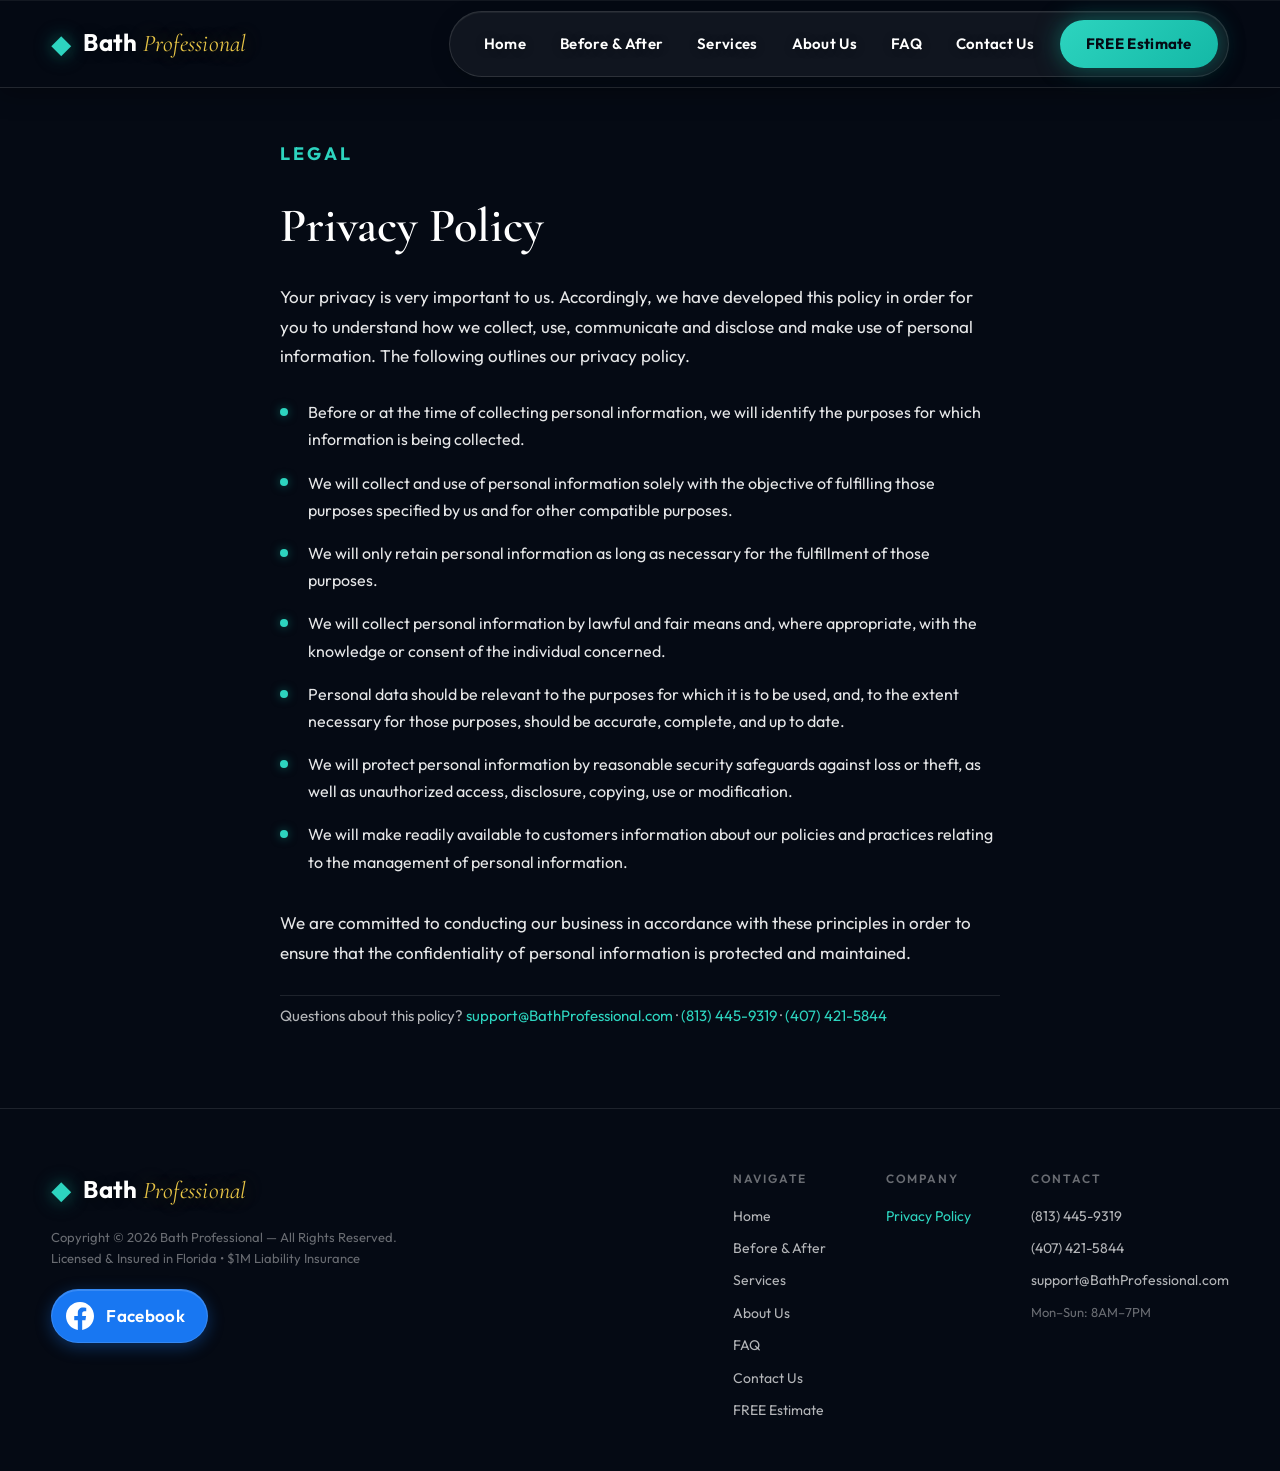
==== commit b4dddb8f: "Remove phone numbers from the site header. Keep both call lines in the contact section and footer so" ====
--- a/privacy-policy.html
+++ b/privacy-policy.html
@@ -34,16 +34,6 @@
         <span class="logo-icon">◆</span>
         <span class="logo-text">Bath <em>Professional</em></span>
       </a>
-      <div class="header-phones">
-        <a href="tel:+18134459319" class="header-phone" aria-label="Call Bath Professional at (813) 445-9319">
-          <svg width="18" height="18" viewBox="0 0 24 24" fill="none" stroke="currentColor" stroke-width="2" aria-hidden="true"><path d="M22 16.92v3a2 2 0 01-2.18 2 19.79 19.79 0 01-8.63-3.07 19.5 19.5 0 01-6-6 19.79 19.79 0 01-3.07-8.67A2 2 0 014.11 2h3a2 2 0 012 1.72c.127.96.361 1.903.7 2.81a2 2 0 01-.45 2.11L8.09 9.91a16 16 0 006 6l1.27-1.27a2 2 0 012.11-.45c.907.339 1.85.573 2.81.7A2 2 0 0122 16.92z"/></svg>
-          <span>(813) 445-9319</span>
-        </a>
-        <a href="tel:+14074215844" class="header-phone" aria-label="Call Bath Professional at (407) 421-5844">
-          <svg width="18" height="18" viewBox="0 0 24 24" fill="none" stroke="currentColor" stroke-width="2" aria-hidden="true"><path d="M22 16.92v3a2 2 0 01-2.18 2 19.79 19.79 0 01-8.63-3.07 19.5 19.5 0 01-6-6 19.79 19.79 0 01-3.07-8.67A2 2 0 014.11 2h3a2 2 0 012 1.72c.127.96.361 1.903.7 2.81a2 2 0 01-.45 2.11L8.09 9.91a16 16 0 006 6l1.27-1.27a2 2 0 012.11-.45c.907.339 1.85.573 2.81.7A2 2 0 0122 16.92z"/></svg>
-          <span>(407) 421-5844</span>
-        </a>
-      </div>
       <nav class="nav-desktop">
         <a href="index.html#hero">Home</a>
         <a href="index.html#transformations">Before &amp; After</a>
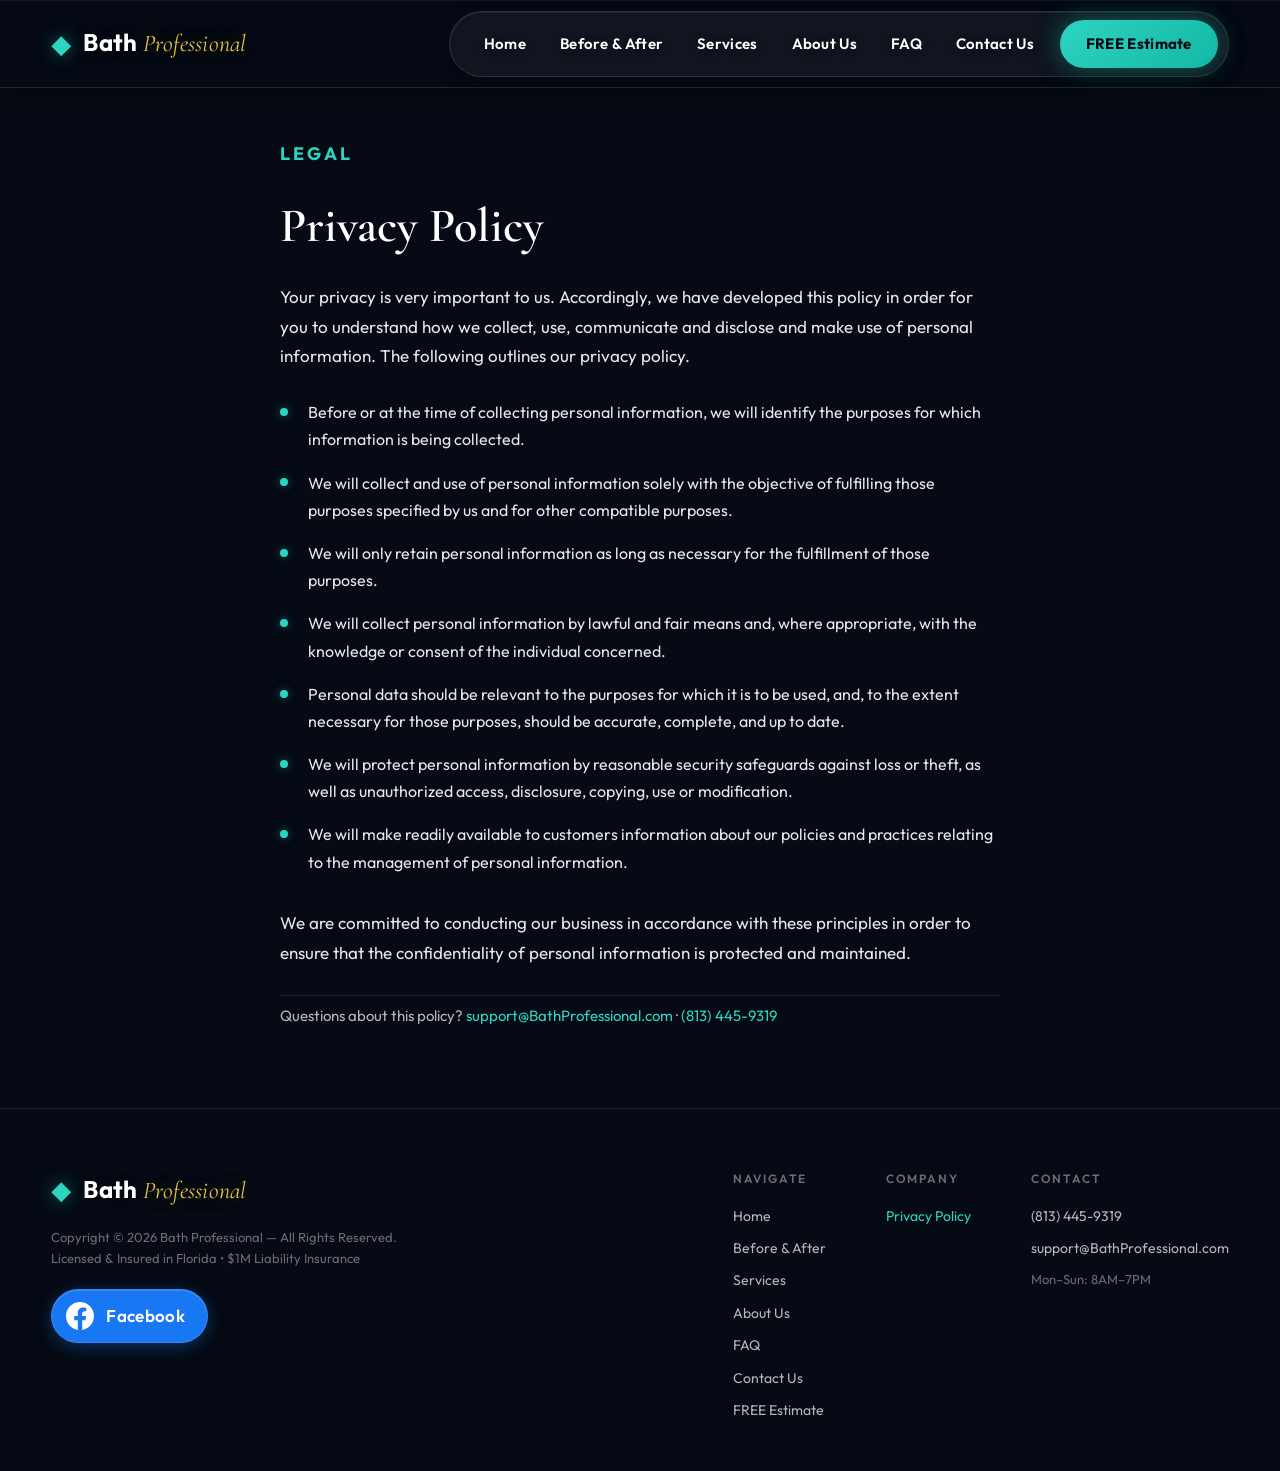
==== commit 75258498: "Show only the (813) 445-9319 phone number sitewide. Remove the Orlando (407) 421-5844 number from co" ====
--- a/privacy-policy.html
+++ b/privacy-policy.html
@@ -64,7 +64,7 @@
         <li>We will make readily available to customers information about our policies and practices relating to the management of personal information.</li>
       </ul>
       <p class="legal-outro">We are committed to conducting our business in accordance with these principles in order to ensure that the confidentiality of personal information is protected and maintained.</p>
-      <p class="legal-contact">Questions about this policy? <a href="mailto:support@BathProfessional.com">support@BathProfessional.com</a> · <a href="tel:+18134459319">(813) 445-9319</a> · <a href="tel:+14074215844">(407) 421-5844</a></p>
+      <p class="legal-contact">Questions about this policy? <a href="mailto:support@BathProfessional.com">support@BathProfessional.com</a> · <a href="tel:+18134459319">(813) 445-9319</a></p>
     </div>
   </main>
 
@@ -103,7 +103,6 @@
         <div class="footer-col">
           <h4>Contact</h4>
           <a href="tel:+18134459319">(813) 445-9319</a>
-          <a href="tel:+14074215844">(407) 421-5844</a>
           <a href="mailto:support@BathProfessional.com">support@BathProfessional.com</a>
           <span class="footer-hours">Mon–Sun: 8AM–7PM</span>
         </div>
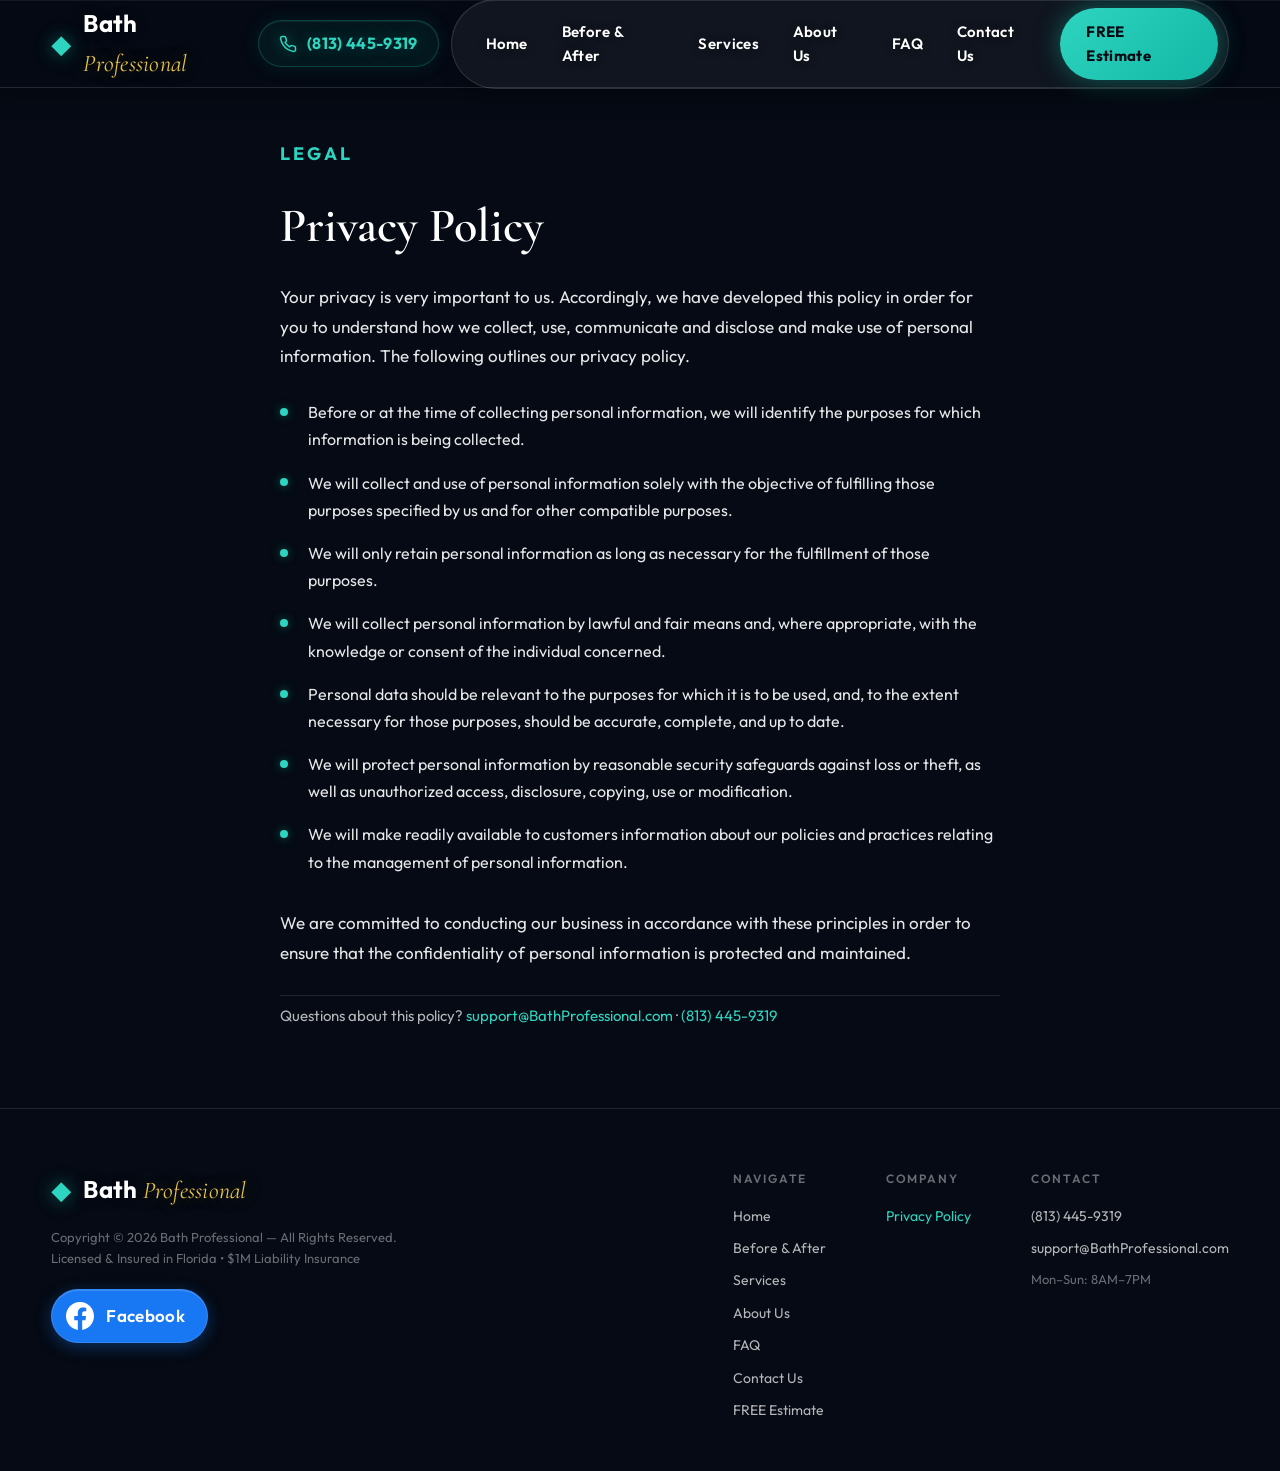
==== commit 8c85d95a: "Add (813) 445-9319 next to the logo in the site header. Restore the click-to-call header phone on th" ====
--- a/privacy-policy.html
+++ b/privacy-policy.html
@@ -34,6 +34,12 @@
         <span class="logo-icon">◆</span>
         <span class="logo-text">Bath <em>Professional</em></span>
       </a>
+      <div class="header-phones">
+        <a href="tel:+18134459319" class="header-phone" aria-label="Call Bath Professional at (813) 445-9319">
+          <svg width="18" height="18" viewBox="0 0 24 24" fill="none" stroke="currentColor" stroke-width="2" aria-hidden="true"><path d="M22 16.92v3a2 2 0 01-2.18 2 19.79 19.79 0 01-8.63-3.07 19.5 19.5 0 01-6-6 19.79 19.79 0 01-3.07-8.67A2 2 0 014.11 2h3a2 2 0 012 1.72c.127.96.361 1.903.7 2.81a2 2 0 01-.45 2.11L8.09 9.91a16 16 0 006 6l1.27-1.27a2 2 0 012.11-.45c.907.339 1.85.573 2.81.7A2 2 0 0122 16.92z"/></svg>
+          <span>(813) 445-9319</span>
+        </a>
+      </div>
       <nav class="nav-desktop">
         <a href="index.html#hero">Home</a>
         <a href="index.html#transformations">Before &amp; After</a>
